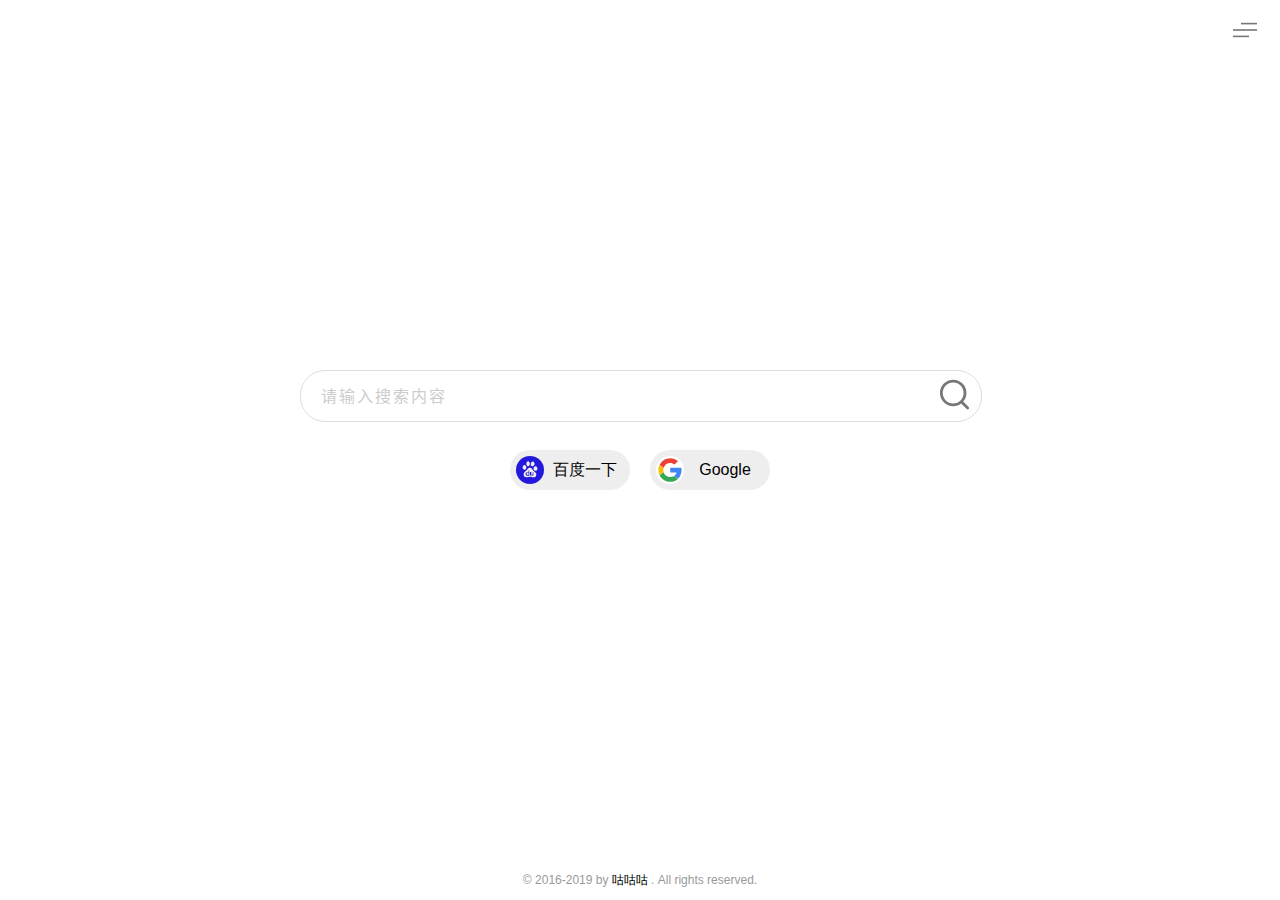
==== index.html @ 75701543 "Search&Navigation" ====
<!DOCTYPE html>
<html lang="en">

<head>
    <meta charset="UTF-8">
    <meta name="viewport"
        content="width=device-width, user-scalable=no, initial-scale=1.0, maximum-scale=1.0, minimum-scale=1.0">
    <meta http-equiv="Cache-Control" content="no-siteapp">
    <link rel="icon" href="icon/128px.ico" sizes="128x128" />
    <link rel="apple-touch-icon-precomposed" href="icon/256px.ico" />
    <meta name="msapplication-TileImage" content="icon" />
    <link rel="shortcut icon" href="icon/32px.png" />
    <meta name="apple-mobile-web-app-capable" content="yes">
    <meta name="apple-touch-fullscreen" content="yes">
    <meta name="apple-mobile-web-app-status-bar-style" content="black">
    <meta name="full-screen" content="yes">
    <meta name="browsermode" content="application">
    <meta name="x5-fullscreen" content="true">
    <meta name="x5-page-mode" content="app">
    <title>Helpyou</title>
    <link href="style/style.css" rel="stylesheet">
    <link href="style/all.min.css" rel="stylesheet">
    <script src="style/jquery.min.js"></script>
    <script src="style/iconfont.js"></script>
</head>

<body>
    <div id="menu"><i></i></div>
    <div class="list closed">
        <ul>
            <!--常用-->
            <li class="title"><svg class="icon" aria-hidden="true">
                    <use xlink:href="#icon-wode"></use>
                </svg>常用</li>
            <li><a rel="nofollow" href="https://github.com" target="_blank"><svg class="icon" aria-hidden="true"
                        style="color: rgb(14, 14, 14);">
                        <use xlink:href="#icon-github"></use>
                    </svg>Github</a></li>
            <li><a rel="nofollow" href="https://mail.google.com/mail/u/0/#inbox" target="_blank"><svg class="icon"
                        aria-hidden="true" style="color: rgb(240, 197, 190);">
                        <use xlink:href="#icon-gmail"></use>
                    </svg>Gmail</a></li>
            <li><a rel="nofollow" href="https://www.instagram.com" target="_blank"><svg class="icon" aria-hidden="true"
                        style="color: rgb(245, 234, 77);">
                        <use xlink:href="#icon-instagram"></use>
                    </svg>Instagram</a></li>
            <!--音视频-->
            <li class="title"><svg class="icon" aria-hidden="true">
                    <use xlink:href="#icon-tengxunshipin"></use>
                </svg>视频媒体</li>
            <li><a rel="nofollow" href="https://www.youtube.com/" target="_blank"><svg class="icon" aria-hidden="true"
                        style="color: rgba(218, 64, 26, 0.74);">
                        <use xlink:href="#icon-youtube"></use>
                    </svg>Youtube</a></li>
            <li><a rel="nofollow" href="https://www.bilibili.com/" target="_blank"><svg class="icon" aria-hidden="true"
                        style="color: rgba(75, 184, 247, 0.801);">
                        <use xlink:href="#icon-bili"></use>
                    </svg>哔哩哔哩</a></li>
            <!--开发学习-->
            
        </ul>
    </div>
    <div id="tp-weather-widget" class="mywth"></div>
    <div id="content">
        <div class="con">
            <div class="shlogo"></div>
            <div class="sou">
                <form action="https://www.baidu.com/s?ie=utf-8" method="get" target="_self">
                    <input class="wd" type="text" placeholder="请输入搜索内容" name="wd" x-webkit-speech lang="zh-CN">
                    <button><svg class="icon" aria-hidden="true" style="font-size: 1em; margin:auto 0px;">
                            <use xlink:href="#icon-sousuo"></use>
                          </svg></button>
                </form>
                <ul>
                    <li data-s="baidu" target="_blank"><i style="background-image: url(icon/baidu.svg);"></i>百度一下</li>
                    <li data-s="google" target="_blank"><i style="background-image: url(icon/g.svg);"></i>Google</li>
                </ul>
            </div>
        </div>
        <script>
            $(document).ready(function () {
                //判断窗口大小，添加输入框自动完成
                var wid = $("body").width();
                if (wid < 640) {
                    $(".wd").attr('autocomplete', 'off');
                }
                function sub() {
                    var nm = $(".wd").attr('name');
                    if (nm == "q") {
                        $("form").attr('action', 'https://www.google.com/search?hl=zh');
                        $("form").submit();
                    } else {
                        $("form").attr('action', 'https://www.baidu.com/s?ie=utf-8');
                        $("form").submit();
                    }

                }
                //按钮
                $(".sou li").click(function () {
                    var dt = $(this).attr('data-s');
                    if (dt == "google") {
                        $(".wd").attr('name', 'q');
                        sub();
                    } else {
                        $(".wd").attr('name', 'wd');
                        sub();
                    }

                });
                //菜单点击
                $("#menu").click(function (event) {
                    $(this).toggleClass('on');
                    $(".list").toggleClass('closed');
                    $("#tp-weather-widget").toggleClass('hidden');
                });
                $("#content").click(function (event) {
                    $(".on").removeClass('on');
                    $(".list").addClass('closed');
                    $("#tp-weather-widget").removeClass('hidden');
                });
            });
        </script>

        <!--天气插件开始-->

        <!--天气插件结束-->

        <div class="foot">© 2016-2019 by <a href="https://helpyou.xyz">咕咕咕</a> . All rights reserved.</div>
    </div>
</body>

</html>
---- style/style.css ----
* {
    padding: 0;
    margin: 0;
    outline: none;
    -webkit-tap-highlight-color: transparent;
}

.icon {
    width: 1.5em;
    height: 1.5em;
    vertical-align: -0.38em;
    fill: currentColor;
    overflow: hidden;
}

html,
body {
    width: 100%;
    height: 100%;
    position: relative;
    overflow: hidden;
    background: #fff;
}

html {
    font-family: 'Noto Sans SC Sliced', PingFangSC-Light, Microsoft YaHei UI, Microsoft YaHei, helvetica, sans-serif;
    font-weight: 300;
    color: #000;
}

form,
input,
button {
    padding: 0;
    margin: 0;
    border: none;
    outline: none;
    background: none;
}

input::-webkit-input-placeholder {
    color: #ccc;
    letter-spacing: 2px;
    font-size: 16px;
}

ul,
li {
    display: block;
    list-style: none;
}

a {
    text-decoration: none;
    color: #000;
}

#content {
    width: 100%;
    height: 100%;
}

.con {
    width: 100%;
    transition: 1s all;
    margin: auto;
    min-width: 320px;
    height: 380px;
    position: absolute;
    left: 0;
    top: -100px;
    right: 0;
    bottom: 0;
}

.con .shlogo {
    position: relative;
    width: 480px;
    height: 120px;
    margin: 20px auto;
    background: url(icon/logo.svg) no-repeat center/cover;
}

.con .shlogo a {
    width: 100%;
    display: block;
    width: 100%;
    height: 100%;
}

.con .sou {
    max-width: 680px;
    position: relative;
    width: calc(100% - 60px);
    min-width: 320px;
    margin: 0 auto;
}

.con .sou form {
    width: 100%;
    /*border: 1px solid #ddd;*/
    height: 50px;
    display: block;
    margin: 10px auto 30px;
    position: relative;
}

.con .sou form .wd {
    width: 100%;
    height: 100%;
    display: block;
    border: 1px solid #ddd;
    border-radius: 25px;
    line-height: 100%;
    text-indent: 20px;
    font-size: 18px;
}

.con .sou form .wd:focus {
    background: #fff;
    box-shadow: 0 1px 6px 0 rgba(32, 33, 36, 0.28);
    border-color: #fff
}

.con .sou form button {
    width: 40px;
    height: 40px;
    display: block;
    position: absolute;
    z-index: 10;
    right: 6px;
    top: 6px;
    cursor: pointer;
    font-size: 22px;
    line-height: 40px;
    border-radius: 50%;
    color: #777;
}

.con .sou ul {
    height: 40px;
    margin: 0 auto;
    display: flex;
    justify-content: center;
}

.con .sou ul li {
    width: 120px;
    margin: 0 10px;
    float: left;
    -webkit-tap-highlight-color: transparent;
    background: #eee;
    font-size: 16px;
    height: 40px;
    line-height: 40px;
    text-align: center;
    text-indent: 30px;
    cursor: pointer;
    position: relative;
    border-radius: 20px;
}

.con .sou ul li:active {
    background: #ddd;
}

.con .sou ul li i {
    position: absolute;
    display: block;
    width: 40px;
    height: 40px;
    left: 0;
    border-radius: 50%;
    background-size: cover;
    background-repeat: no-repeat;
    background-position: center;
    transform: scale(0.7);
}

.foot {
    position: absolute;
    bottom: 10px;
    z-index: 1000;
    text-align: center;
    width: 100%;
    color: #999;
    height: 20px;
    line-height: 20px;
    font-size: 12px;
}

.home {
    width: 50px;
    height: 50px;
    position: absolute;
    right: 70px;
    top: 10px;
    z-index: 200;
    cursor: pointer;
}

.home a {
    font-size: 20px;
    color: #999;
    line-height: 50px;
    display: block;
    text-align: center;

}

#menu {
    width: 50px;
    height: 50px;
    transform: scale(0.8);
    position: absolute;
    right: 10px;
    top: 5px;
    z-index: 2000000;
    cursor: pointer;
    transition: 0.5s;
}

#menu i {
    position: absolute;
    left: 0;
    right: 0;
    margin: 24px auto;
    width: 30px;
    height: 2px;
    background: #777;
}

#menu i:before {
    content: '';
    width: 20px;
    height: 2px;
    top: -8px;
    background: #777;
    position: absolute;
    right: 0;
}

#menu i:after {
    content: '';
    width: 20px;
    height: 2px;
    bottom: -8px;
    background: #777;
    position: absolute;
    left: 0;
}

#menu.on {
    right: 370px;
    background: #eee;
    border-radius: 25px;
}

#menu.on i {
    width: 20px;
}

#menu.on i:before {
    top: -5px;
    transform: rotate(45deg);
    width: 14px;
    right: -1px;
    left: auto;
}

#menu.on i:after {
    bottom: -5px;
    transform: rotate(-45deg);
    width: 14px;
    right: -1px;
    left: auto;
}


.list {
    width: 337px;
    padding: 0 20px;
    height: 100%;
    overflow: hidden;
    overflow-y: auto;
    position: absolute;
    right: -7px;
    z-index: 2000;
    background: #f1f1f1;
    transition: 0.3s all linear;
}

.list.closed {
    right: -380px;
}

.list ul {
    width: 330px;
    float: left;
    padding: 20px 0;
    margin-bottom: 20px;
}

.list ul li {
    float: left;
    margin: 5px;
    width: 100px;
    height: 30px;
    text-align: left;
    line-height: 30px;
}

.list ul li a {
    width: 100%;
    border-radius: 15px;
    transition: 0.2s all linear;
    height: 100%;
    display: block;
    color: #000;
    font-weight: 500;
    background: #fff;
    text-align: left;
    font-size: 12px;
}

.list ul li a svg {
    margin-right: 3px;
    margin-left: 9px;
    transition: 0.2s all linear;
}


.list ul li:hover a {
    background: rgba(137, 243, 190, 0.582);
    color: #fff;
}

.list ul li:hover a svg {
    color: #fff !important;
}

.list ul li.title {
    width: 100%;
    height: 40px;
    line-height: 40px;
    margin: 10px 0;
    text-align: left;
    text-indent: 10px;
    border-bottom: 1px dashed #dedede;
    color: #000;
    font-size: 18px;
    font-weight: bold;
}

.list ul li.title svg {
    margin-right: 10px;
    font-weight: normal;
}

.mywth {
    position: absolute;
    left: 20px;
    top: 20px;
}

@media (max-width: 640px) {
    .con {
        top: 0px;
    }

    .con .shlogo {
        width: 320px;
        height: 100px;
    }

    .con .sou form .wd:focus {
        background: #f1f1f1;
        box-shadow: none;
        border-color: #ccc
    }

    .con .sou form button {
        border-radius: 25px;
    }

    #menu.on {
        right: 270px;
    }

    .list {
        width: 227px;
    }

    .list ul {
        width: 220px;
    }

    .con .sou ul li {
        width: 100px;
        font-size: 12px;
        text-indent: 30px;
    }

    .home,
    #menu {
        top: 10px;
    }

    #tp-weather-widget {
        left: 20px;
        top: 18px;
    }

    #tp-weather-widget.hidden {
        display: none;
    }

}

@media (max-height: 420px) {
    .con {
        margin: 0;
        top: 0px;
    }

    .con .sou form .wd {
        text-indent: 50px;
    }

    .con .sou form:after {
        content: "";
        display: block;
        width: 30px;
        height: 30px;
        position: absolute;
        left: 10px;
        top: 10px;
        background: url(icon/lg.svg) no-repeat center/cover;
        border-radius: 50%;
        overflow: hidden;
    }

    .con .shlogo {
        display: none;
    }

    .home,
    #menu,
    #tp-weather-widget,
    .foot {
        display: none;
    }
}


::-webkit-scrollbar {
    width: 6px;
    height: 6px;
}

::-webkit-scrollbar-track {
    background: #f6f6f6;
    border-radius: 0px;
}

::-webkit-scrollbar-thumb {
    background: #aaa;
    border-radius: 0px;
}

::-webkit-scrollbar-thumb:hover {
    background: #747474;
}

::-webkit-scrollbar-corner {
    background: #f6f6f6;
}
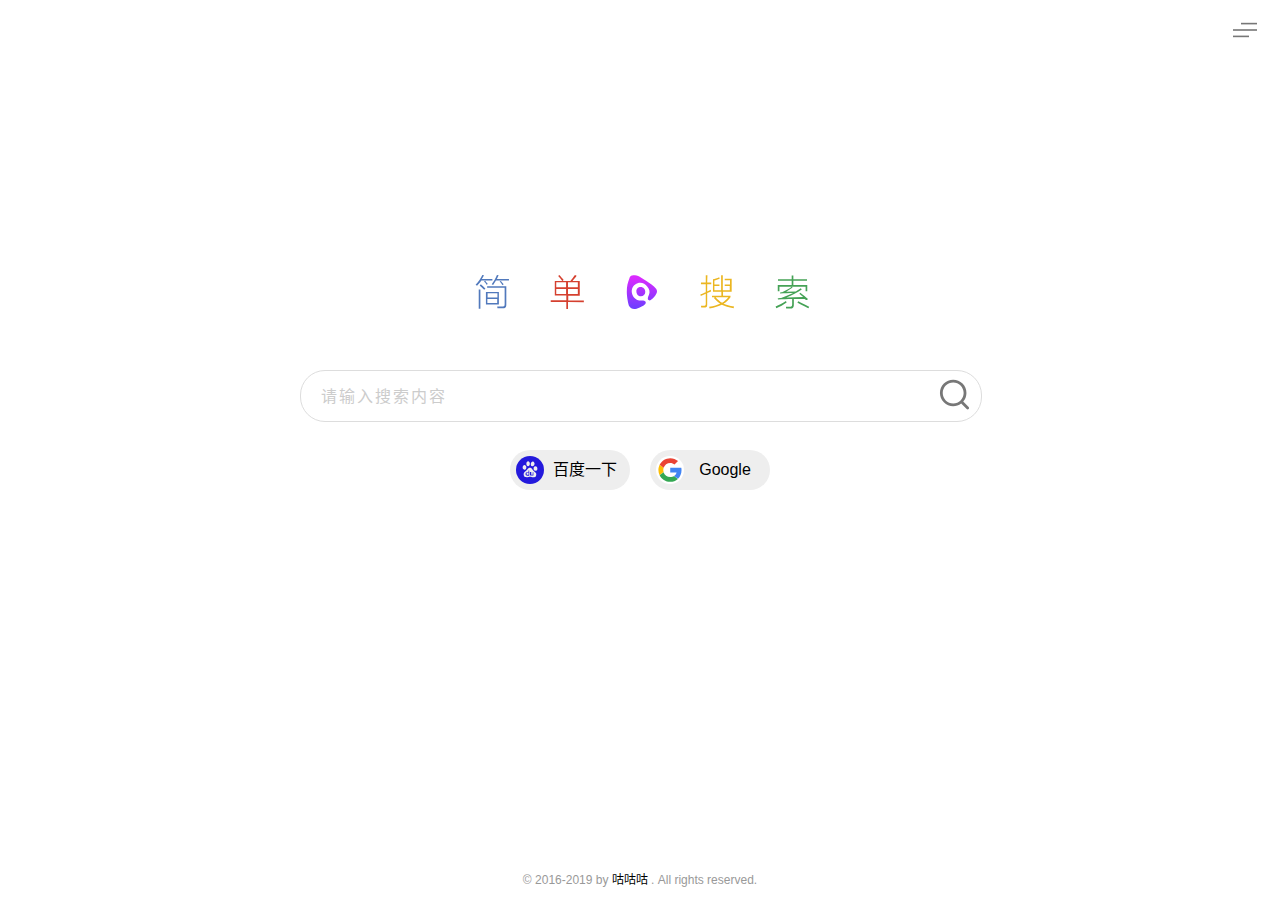
==== commit fb7f46f1: "svg route fix" ====
--- a/index.html
+++ b/index.html
@@ -1,5 +1,5 @@
 <!DOCTYPE html>
-<html lang="en">
+<html lang="zh-CN">
 
 <head>
     <meta charset="UTF-8">
@@ -72,8 +72,8 @@
                           </svg></button>
                 </form>
                 <ul>
-                    <li data-s="baidu" target="_blank"><i style="background-image: url(icon/baidu.svg);"></i>百度一下</li>
-                    <li data-s="google" target="_blank"><i style="background-image: url(icon/g.svg);"></i>Google</li>
+                    <li data-s="baidu" target="_blank"><i style="background-image: url(../icon/baidu.svg);"></i>百度一下</li>
+                    <li data-s="google" target="_blank"><i style="background-image: url(../icon/g.svg);"></i>Google</li>
                 </ul>
             </div>
         </div>
--- a/style/style.css
+++ b/style/style.css
@@ -78,7 +78,7 @@
     width: 480px;
     height: 120px;
     margin: 20px auto;
-    background: url(icon/logo.svg) no-repeat center/cover;
+    background: url(../icon/logo.svg) no-repeat center/cover;
 }
 
 .con .shlogo a {
@@ -435,7 +435,7 @@
         position: absolute;
         left: 10px;
         top: 10px;
-        background: url(icon/lg.svg) no-repeat center/cover;
+        background: url(../icon/lg.svg) no-repeat center/cover;
         border-radius: 50%;
         overflow: hidden;
     }
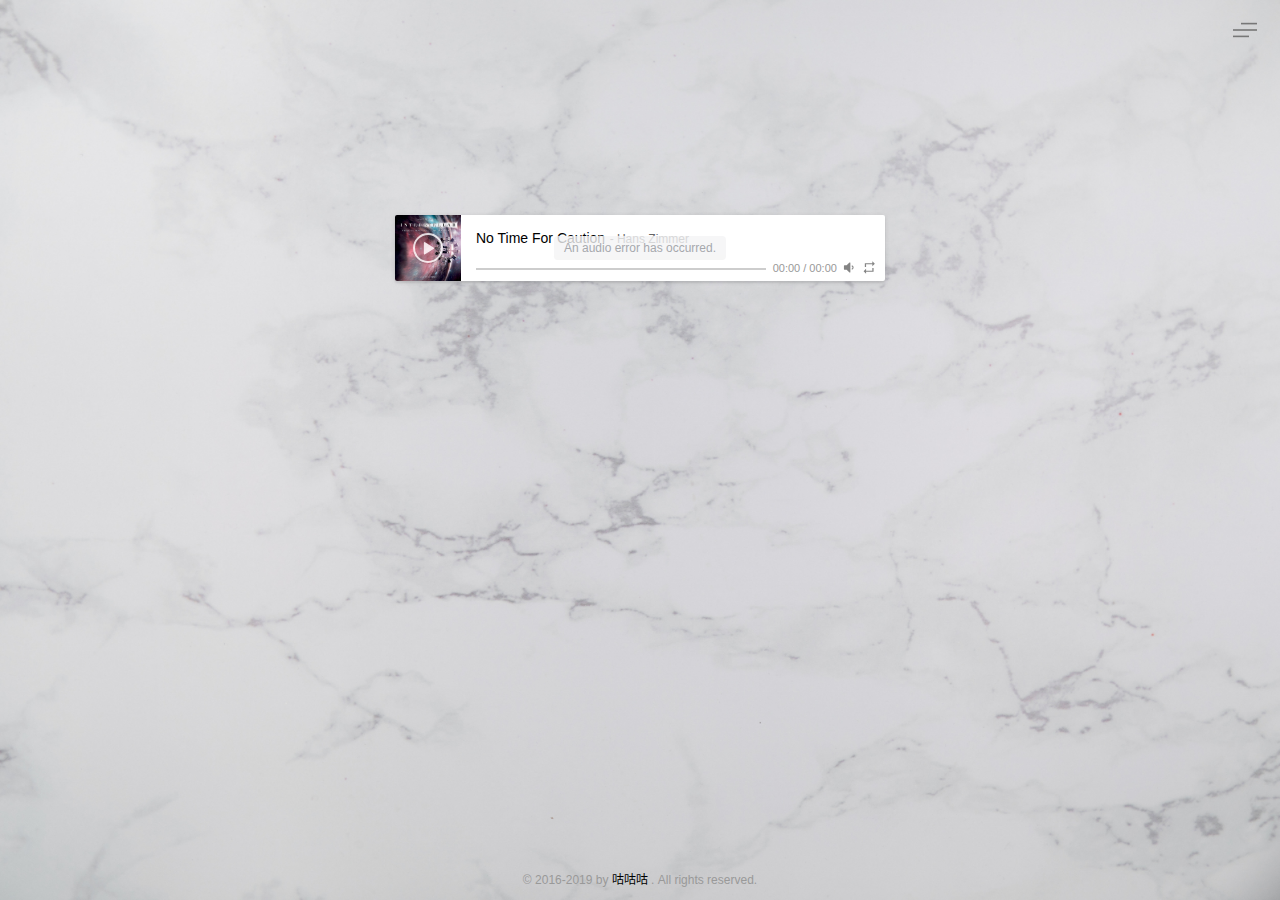
==== commit f4447901: "google&music" ====
--- a/index.html
+++ b/index.html
@@ -6,7 +6,7 @@
     <meta name="viewport"
         content="width=device-width, user-scalable=no, initial-scale=1.0, maximum-scale=1.0, minimum-scale=1.0">
     <meta http-equiv="Cache-Control" content="no-siteapp">
-    <link rel="icon" href="icon/128px.ico" sizes="128x128" />
+    <link rel="icon" href="icon/96px.png" sizes="96x96" />
     <link rel="apple-touch-icon-precomposed" href="icon/256px.ico" />
     <meta name="msapplication-TileImage" content="icon" />
     <link rel="shortcut icon" href="icon/32px.png" />
@@ -18,10 +18,13 @@
     <meta name="x5-fullscreen" content="true">
     <meta name="x5-page-mode" content="app">
     <title>Helpyou</title>
-    <link href="style/style.css" rel="stylesheet">
-    <link href="style/all.min.css" rel="stylesheet">
-    <script src="style/jquery.min.js"></script>
-    <script src="style/iconfont.js"></script>
+    <link href="css/style.css" rel="stylesheet">
+    <link href="css/all.min.css" rel="stylesheet">
+    <script src="js/jquery.min.js"></script>
+    <script src="js/iconfont.js"></script>
+    <link href="css/APlayer.min.css" rel="stylesheet">
+    <script src="js/APlayer.min.js"></script>
+
 </head>
 
 <body>
@@ -57,25 +60,41 @@
                         <use xlink:href="#icon-bili"></use>
                     </svg>哔哩哔哩</a></li>
             <!--开发学习-->
-            
+
         </ul>
     </div>
     <div id="tp-weather-widget" class="mywth"></div>
     <div id="content">
         <div class="con">
-            <div class="shlogo"></div>
+            <!--音乐播放器-->
+            <div class="musicA">
+                <div id="Aplayer1"></div>
+            </div>
+            <!--logo<div class="shlogo"></div>
             <div class="sou">
                 <form action="https://www.baidu.com/s?ie=utf-8" method="get" target="_self">
                     <input class="wd" type="text" placeholder="请输入搜索内容" name="wd" x-webkit-speech lang="zh-CN">
                     <button><svg class="icon" aria-hidden="true" style="font-size: 1em; margin:auto 0px;">
                             <use xlink:href="#icon-sousuo"></use>
-                          </svg></button>
+                        </svg></button>
                 </form>
                 <ul>
-                    <li data-s="baidu" target="_blank"><i style="background-image: url(../icon/baidu.svg);"></i>百度一下</li>
-                    <li data-s="google" target="_blank"><i style="background-image: url(../icon/g.svg);"></i>Google</li>
+                    <li data-s="baidu" target="_blank"><i style="background-image: url(./icon/baidu.svg);"></i>百度一下</li>
+                    <li data-s="google" target="_blank"><i style="background-image: url(./icon/g.svg);"></i>Google</li>
                 </ul>
-            </div>
+            </div>-->
+            <script>
+                (function () {
+                    var cx = '002108271940120750570:brcnijmavss';
+                    var gcse = document.createElement('script');
+                    gcse.type = 'text/javascript';
+                    gcse.async = true;
+                    gcse.src = 'https://cse.google.com/cse.js?cx=' + cx;
+                    var s = document.getElementsByTagName('script')[0];
+                    s.parentNode.insertBefore(gcse, s);
+                })();
+            </script>
+            <gcse:searchbox-only></gcse:searchbox-only>
         </div>
         <script>
             $(document).ready(function () {
@@ -120,7 +139,22 @@
                 });
             });
         </script>
-
+        <script>
+            var ap = new APlayer
+                ({
+                    element: document.getElementById('Aplayer1'),
+                    narrow: false,
+                    autoplay: true,
+                    showlrc: false,
+                    music: {
+                        title: 'No Time For Caution',
+                        author: 'Hans Zimmer',
+                        url: './music/Hans Zimmer - No Time For Caution.mp3',
+                        pic: './img/No Time For Caution.jpeg'
+                    }
+                });
+            ap.init();
+        </script>
         <!--天气插件开始-->
 
         <!--天气插件结束-->
--- a/css/style.css
+++ b/css/style.css
@@ -0,0 +1,484 @@
+* {
+    padding: 0;
+    margin: 0;
+    outline: none;
+    -webkit-tap-highlight-color: transparent;
+}
+
+.icon {
+    width: 1.5em;
+    height: 1.5em;
+    vertical-align: -0.38em;
+    fill: currentColor;
+    overflow: hidden;
+}
+
+html,
+body {
+    width: 100%;
+    height: 100%;
+    position: relative;
+    overflow: hidden;
+    background: url(../img/bg1.jpg) no-repeat center/cover;
+}
+
+html {
+    font-family: 'Noto Sans SC Sliced', PingFangSC-Light, Microsoft YaHei UI, Microsoft YaHei, helvetica, sans-serif;
+    font-weight: 300;
+    color: #000;
+}
+
+form,
+input,
+button {
+    padding: 0;
+    margin: 0;
+    border: none;
+    outline: none;
+    background: none;
+}
+
+input::-webkit-input-placeholder {
+    color: #ccc;
+    letter-spacing: 2px;
+    font-size: 16px;
+}
+
+ul,
+li {
+    display: block;
+    list-style: none;
+}
+
+a {
+    text-decoration: none;
+    color: #000;
+}
+
+#content {
+    width: 100%;
+    height: 100%;
+}
+
+.con {
+    width: 100%;
+    transition: 1s all;
+    margin: auto;
+    min-width: 320px;
+    height: 380px;
+    position: absolute;
+    left: 0;
+    top: -100px;
+    right: 0;
+    bottom: 0;
+}
+
+.con .musicA {
+    position: relative;
+    width: 500px;
+    height: 100px;
+    margin: 5px auto;
+}
+
+/*.con .shlogo {
+    position: relative;
+    width: 480px;
+    height: 120px;
+    margin: 20px auto;
+    background: url(../icon/logo.svg) no-repeat center/cover;
+}
+*/
+.con .shlogo a {
+    width: 100%;
+    display: block;
+    width: 100%;
+    height: 100%;
+}
+
+.con .sou {
+    max-width: 680px;
+    position: relative;
+    width: calc(100% - 60px);
+    min-width: 320px;
+    margin: 0 auto;
+}
+
+.con .sou form {
+    width: 100%;
+    /*border: 1px solid #ddd;*/
+    height: 50px;
+    display: block;
+    margin: 10px auto 30px;
+    position: relative;
+}
+
+.con .sou form .wd {
+    width: 100%;
+    height: 100%;
+    display: block;
+    border: 1px solid #ddd;
+    border-radius: 25px;
+    line-height: 100%;
+    text-indent: 20px;
+    font-size: 18px;
+}
+
+.con .sou form .wd:focus {
+    background: #fff;
+    box-shadow: 0 1px 6px 0 rgba(32, 33, 36, 0.28);
+    border-color: #fff
+}
+
+.con .sou form button {
+    width: 40px;
+    height: 40px;
+    display: block;
+    position: absolute;
+    z-index: 10;
+    right: 6px;
+    top: 6px;
+    cursor: pointer;
+    font-size: 22px;
+    line-height: 40px;
+    border-radius: 50%;
+    color: #777;
+}
+
+.con .sou ul {
+    height: 40px;
+    margin: 0 auto;
+    display: flex;
+    justify-content: center;
+}
+
+.con .sou ul li {
+    width: 120px;
+    margin: 0 10px;
+    float: left;
+    -webkit-tap-highlight-color: transparent;
+    background: #eee;
+    font-size: 16px;
+    height: 40px;
+    line-height: 40px;
+    text-align: center;
+    text-indent: 30px;
+    cursor: pointer;
+    position: relative;
+    border-radius: 20px;
+}
+
+.con .sou ul li:active {
+    background: #ddd;
+}
+
+.con .sou ul li i {
+    position: absolute;
+    display: block;
+    width: 40px;
+    height: 40px;
+    left: 0;
+    border-radius: 50%;
+    background-size: cover;
+    background-repeat: no-repeat;
+    background-position: center;
+    transform: scale(0.7);
+}
+
+.foot {
+    position: absolute;
+    bottom: 10px;
+    z-index: 1000;
+    text-align: center;
+    width: 100%;
+    color: #999;
+    height: 20px;
+    line-height: 20px;
+    font-size: 12px;
+}
+
+.home {
+    width: 50px;
+    height: 50px;
+    position: absolute;
+    right: 70px;
+    top: 10px;
+    z-index: 200;
+    cursor: pointer;
+}
+
+.home a {
+    font-size: 20px;
+    color: #999;
+    line-height: 50px;
+    display: block;
+    text-align: center;
+
+}
+
+#menu {
+    width: 50px;
+    height: 50px;
+    transform: scale(0.8);
+    position: absolute;
+    right: 10px;
+    top: 5px;
+    z-index: 2000000;
+    cursor: pointer;
+    transition: 0.5s;
+}
+
+#menu i {
+    position: absolute;
+    left: 0;
+    right: 0;
+    margin: 24px auto;
+    width: 30px;
+    height: 2px;
+    background: #777;
+}
+
+#menu i:before {
+    content: '';
+    width: 20px;
+    height: 2px;
+    top: -8px;
+    background: #777;
+    position: absolute;
+    right: 0;
+}
+
+#menu i:after {
+    content: '';
+    width: 20px;
+    height: 2px;
+    bottom: -8px;
+    background: #777;
+    position: absolute;
+    left: 0;
+}
+
+#menu.on {
+    right: 370px;
+    background: #eee;
+    border-radius: 25px;
+}
+
+#menu.on i {
+    width: 20px;
+}
+
+#menu.on i:before {
+    top: -5px;
+    transform: rotate(45deg);
+    width: 14px;
+    right: -1px;
+    left: auto;
+}
+
+#menu.on i:after {
+    bottom: -5px;
+    transform: rotate(-45deg);
+    width: 14px;
+    right: -1px;
+    left: auto;
+}
+
+
+.list {
+    width: 337px;
+    padding: 0 20px;
+    height: 100%;
+    overflow: hidden;
+    overflow-y: auto;
+    position: absolute;
+    right: -7px;
+    z-index: 2000;
+    background: #f1f1f1;
+    transition: 0.3s all linear;
+}
+
+.list.closed {
+    right: -380px;
+}
+
+.list ul {
+    width: 330px;
+    float: left;
+    padding: 20px 0;
+    margin-bottom: 20px;
+}
+
+.list ul li {
+    float: left;
+    margin: 5px;
+    width: 100px;
+    height: 30px;
+    text-align: left;
+    line-height: 30px;
+}
+
+.list ul li a {
+    width: 100%;
+    border-radius: 15px;
+    transition: 0.2s all linear;
+    height: 100%;
+    display: block;
+    color: #000;
+    font-weight: 500;
+    background: #fff;
+    text-align: left;
+    font-size: 12px;
+}
+
+.list ul li a svg {
+    margin-right: 3px;
+    margin-left: 9px;
+    transition: 0.2s all linear;
+}
+
+
+.list ul li:hover a {
+    background: rgba(137, 243, 190, 0.582);
+    color: #fff;
+}
+
+.list ul li:hover a svg {
+    color: #fff !important;
+}
+
+.list ul li.title {
+    width: 100%;
+    height: 40px;
+    line-height: 40px;
+    margin: 10px 0;
+    text-align: left;
+    text-indent: 10px;
+    border-bottom: 1px dashed #dedede;
+    color: #000;
+    font-size: 18px;
+    font-weight: bold;
+}
+
+.list ul li.title svg {
+    margin-right: 10px;
+    font-weight: normal;
+}
+
+.mywth {
+    position: absolute;
+    left: 20px;
+    top: 20px;
+}
+
+@media (max-width: 640px) {
+    .con {
+        top: 0px;
+    }
+
+    .con .shlogo {
+        width: 320px;
+        height: 100px;
+    }
+
+    .con .sou form .wd:focus {
+        background: #f1f1f1;
+        box-shadow: none;
+        border-color: #ccc
+    }
+
+    .con .sou form button {
+        border-radius: 25px;
+    }
+
+    #menu.on {
+        right: 270px;
+    }
+
+    .list {
+        width: 227px;
+    }
+
+    .list ul {
+        width: 220px;
+    }
+
+    .con .sou ul li {
+        width: 100px;
+        font-size: 12px;
+        text-indent: 30px;
+    }
+
+    .home,
+    #menu {
+        top: 10px;
+    }
+
+    #tp-weather-widget {
+        left: 20px;
+        top: 18px;
+    }
+
+    #tp-weather-widget.hidden {
+        display: none;
+    }
+
+}
+
+@media (max-height: 420px) {
+    .con {
+        margin: 0;
+        top: 0px;
+    }
+
+    .con .sou form .wd {
+        text-indent: 50px;
+    }
+
+    .con .sou form:after {
+        content: "";
+        display: block;
+        width: 30px;
+        height: 30px;
+        position: absolute;
+        left: 10px;
+        top: 10px;
+        background: url(../icon/btn2.svg) no-repeat center/cover;
+        border-radius: 50%;
+        overflow: hidden;
+    }
+
+    .con .shlogo {
+        display: none;
+    }
+
+    .home,
+    #menu,
+    #tp-weather-widget,
+    .foot {
+        display: none;
+    }
+}
+
+
+::-webkit-scrollbar {
+    width: 6px;
+    height: 6px;
+}
+
+::-webkit-scrollbar-track {
+    background: #f6f6f6;
+    border-radius: 0px;
+}
+
+::-webkit-scrollbar-thumb {
+    background: #aaa;
+    border-radius: 0px;
+}
+
+::-webkit-scrollbar-thumb:hover {
+    background: #747474;
+}
+
+::-webkit-scrollbar-corner {
+    background: #f6f6f6;
+}--- a/css/all.min.css
+++ b/css/all.min.css
@@ -0,0 +1,5 @@
+/*!
+ * Font Awesome Free 5.8.0 by @fontawesome - https://fontawesome.com
+ * License - https://fontawesome.com/license/free (Icons: CC BY 4.0, Fonts: SIL OFL 1.1, Code: MIT License)
+ */
+.fa,.fab,.fal,.far,.fas{-moz-osx-font-smoothing:grayscale;-webkit-font-smoothing:antialiased;display:inline-block;font-style:normal;font-variant:normal;text-rendering:auto;line-height:1}.fa-lg{font-size:1.33333em;line-height:.75em;vertical-align:-.0667em}.fa-xs{font-size:.75em}.fa-sm{font-size:.875em}.fa-1x{font-size:1em}.fa-2x{font-size:2em}.fa-3x{font-size:3em}.fa-4x{font-size:4em}.fa-5x{font-size:5em}.fa-6x{font-size:6em}.fa-7x{font-size:7em}.fa-8x{font-size:8em}.fa-9x{font-size:9em}.fa-10x{font-size:10em}.fa-fw{text-align:center;width:1.25em}.fa-ul{list-style-type:none;margin-left:2.5em;padding-left:0}.fa-ul>li{position:relative}.fa-li{left:-2em;position:absolute;text-align:center;width:2em;line-height:inherit}.fa-border{border:.08em solid #eee;border-radius:.1em;padding:.2em .25em .15em}.fa-pull-left{float:left}.fa-pull-right{float:right}.fa.fa-pull-left,.fab.fa-pull-left,.fal.fa-pull-left,.far.fa-pull-left,.fas.fa-pull-left{margin-right:.3em}.fa.fa-pull-right,.fab.fa-pull-right,.fal.fa-pull-right,.far.fa-pull-right,.fas.fa-pull-right{margin-left:.3em}.fa-spin{animation:fa-spin 2s infinite linear}.fa-pulse{animation:fa-spin 1s infinite steps(8)}@keyframes fa-spin{0%{transform:rotate(0deg)}to{transform:rotate(1turn)}}.fa-rotate-90{-ms-filter:"progid:DXImageTransform.Microsoft.BasicImage(rotation=1)";transform:rotate(90deg)}.fa-rotate-180{-ms-filter:"progid:DXImageTransform.Microsoft.BasicImage(rotation=2)";transform:rotate(180deg)}.fa-rotate-270{-ms-filter:"progid:DXImageTransform.Microsoft.BasicImage(rotation=3)";transform:rotate(270deg)}.fa-flip-horizontal{-ms-filter:"progid:DXImageTransform.Microsoft.BasicImage(rotation=0, mirror=1)";transform:scaleX(-1)}.fa-flip-vertical{transform:scaleY(-1)}.fa-flip-both,.fa-flip-horizontal.fa-flip-vertical,.fa-flip-vertical{-ms-filter:"progid:DXImageTransform.Microsoft.BasicImage(rotation=2, mirror=1)"}.fa-flip-both,.fa-flip-horizontal.fa-flip-vertical{transform:scale(-1)}:root .fa-flip-both,:root .fa-flip-horizontal,:root .fa-flip-vertical,:root .fa-rotate-90,:root .fa-rotate-180,:root .fa-rotate-270{filter:none}.fa-stack{display:inline-block;height:2em;line-height:2em;position:relative;vertical-align:middle;width:2.5em}.fa-stack-1x,.fa-stack-2x{left:0;position:absolute;text-align:center;width:100%}.fa-stack-1x{line-height:inherit}.fa-stack-2x{font-size:2em}.fa-inverse{color:#fff}.fa-500px:before{content:"\f26e"}.fa-accessible-icon:before{content:"\f368"}.fa-accusoft:before{content:"\f369"}.fa-acquisitions-incorporated:before{content:"\f6af"}.fa-ad:before{content:"\f641"}.fa-address-book:before{content:"\f2b9"}.fa-address-card:before{content:"\f2bb"}.fa-adjust:before{content:"\f042"}.fa-adn:before{content:"\f170"}.fa-adobe:before{content:"\f778"}.fa-adversal:before{content:"\f36a"}.fa-affiliatetheme:before{content:"\f36b"}.fa-air-freshener:before{content:"\f5d0"}.fa-airbnb:before{content:"\f834"}.fa-algolia:before{content:"\f36c"}.fa-align-center:before{content:"\f037"}.fa-align-justify:before{content:"\f039"}.fa-align-left:before{content:"\f036"}.fa-align-right:before{content:"\f038"}.fa-alipay:before{content:"\f642"}.fa-allergies:before{content:"\f461"}.fa-amazon:before{content:"\f270"}.fa-amazon-pay:before{content:"\f42c"}.fa-ambulance:before{content:"\f0f9"}.fa-american-sign-language-interpreting:before{content:"\f2a3"}.fa-amilia:before{content:"\f36d"}.fa-anchor:before{content:"\f13d"}.fa-android:before{content:"\f17b"}.fa-angellist:before{content:"\f209"}.fa-angle-double-down:before{content:"\f103"}.fa-angle-double-left:before{content:"\f100"}.fa-angle-double-right:before{content:"\f101"}.fa-angle-double-up:before{content:"\f102"}.fa-angle-down:before{content:"\f107"}.fa-angle-left:before{content:"\f104"}.fa-angle-right:before{content:"\f105"}.fa-angle-up:before{content:"\f106"}.fa-angry:before{content:"\f556"}.fa-angrycreative:before{content:"\f36e"}.fa-angular:before{content:"\f420"}.fa-ankh:before{content:"\f644"}.fa-app-store:before{content:"\f36f"}.fa-app-store-ios:before{content:"\f370"}.fa-apper:before{content:"\f371"}.fa-apple:before{content:"\f179"}.fa-apple-alt:before{content:"\f5d1"}.fa-apple-pay:before{content:"\f415"}.fa-archive:before{content:"\f187"}.fa-archway:before{content:"\f557"}.fa-arrow-alt-circle-down:before{content:"\f358"}.fa-arrow-alt-circle-left:before{content:"\f359"}.fa-arrow-alt-circle-right:before{content:"\f35a"}.fa-arrow-alt-circle-up:before{content:"\f35b"}.fa-arrow-circle-down:before{content:"\f0ab"}.fa-arrow-circle-left:before{content:"\f0a8"}.fa-arrow-circle-right:before{content:"\f0a9"}.fa-arrow-circle-up:before{content:"\f0aa"}.fa-arrow-down:before{content:"\f063"}.fa-arrow-left:before{content:"\f060"}.fa-arrow-right:before{content:"\f061"}.fa-arrow-up:before{content:"\f062"}.fa-arrows-alt:before{content:"\f0b2"}.fa-arrows-alt-h:before{content:"\f337"}.fa-arrows-alt-v:before{content:"\f338"}.fa-artstation:before{content:"\f77a"}.fa-assistive-listening-systems:before{content:"\f2a2"}.fa-asterisk:before{content:"\f069"}.fa-asymmetrik:before{content:"\f372"}.fa-at:before{content:"\f1fa"}.fa-atlas:before{content:"\f558"}.fa-atlassian:before{content:"\f77b"}.fa-atom:before{content:"\f5d2"}.fa-audible:before{content:"\f373"}.fa-audio-description:before{content:"\f29e"}.fa-autoprefixer:before{content:"\f41c"}.fa-avianex:before{content:"\f374"}.fa-aviato:before{content:"\f421"}.fa-award:before{content:"\f559"}.fa-aws:before{content:"\f375"}.fa-baby:before{content:"\f77c"}.fa-baby-carriage:before{content:"\f77d"}.fa-backspace:before{content:"\f55a"}.fa-backward:before{content:"\f04a"}.fa-bacon:before{content:"\f7e5"}.fa-balance-scale:before{content:"\f24e"}.fa-ban:before{content:"\f05e"}.fa-band-aid:before{content:"\f462"}.fa-bandcamp:before{content:"\f2d5"}.fa-barcode:before{content:"\f02a"}.fa-bars:before{content:"\f0c9"}.fa-baseball-ball:before{content:"\f433"}.fa-basketball-ball:before{content:"\f434"}.fa-bath:before{content:"\f2cd"}.fa-battery-empty:before{content:"\f244"}.fa-battery-full:before{content:"\f240"}.fa-battery-half:before{content:"\f242"}.fa-battery-quarter:before{content:"\f243"}.fa-battery-three-quarters:before{content:"\f241"}.fa-battle-net:before{content:"\f835"}.fa-bed:before{content:"\f236"}.fa-beer:before{content:"\f0fc"}.fa-behance:before{content:"\f1b4"}.fa-behance-square:before{content:"\f1b5"}.fa-bell:before{content:"\f0f3"}.fa-bell-slash:before{content:"\f1f6"}.fa-bezier-curve:before{content:"\f55b"}.fa-bible:before{content:"\f647"}.fa-bicycle:before{content:"\f206"}.fa-bimobject:before{content:"\f378"}.fa-binoculars:before{content:"\f1e5"}.fa-biohazard:before{content:"\f780"}.fa-birthday-cake:before{content:"\f1fd"}.fa-bitbucket:before{content:"\f171"}.fa-bitcoin:before{content:"\f379"}.fa-bity:before{content:"\f37a"}.fa-black-tie:before{content:"\f27e"}.fa-blackberry:before{content:"\f37b"}.fa-blender:before{content:"\f517"}.fa-blender-phone:before{content:"\f6b6"}.fa-blind:before{content:"\f29d"}.fa-blog:before{content:"\f781"}.fa-blogger:before{content:"\f37c"}.fa-blogger-b:before{content:"\f37d"}.fa-bluetooth:before{content:"\f293"}.fa-bluetooth-b:before{content:"\f294"}.fa-bold:before{content:"\f032"}.fa-bolt:before{content:"\f0e7"}.fa-bomb:before{content:"\f1e2"}.fa-bone:before{content:"\f5d7"}.fa-bong:before{content:"\f55c"}.fa-book:before{content:"\f02d"}.fa-book-dead:before{content:"\f6b7"}.fa-book-medical:before{content:"\f7e6"}.fa-book-open:before{content:"\f518"}.fa-book-reader:before{content:"\f5da"}.fa-bookmark:before{content:"\f02e"}.fa-bootstrap:before{content:"\f836"}.fa-bowling-ball:before{content:"\f436"}.fa-box:before{content:"\f466"}.fa-box-open:before{content:"\f49e"}.fa-boxes:before{content:"\f468"}.fa-braille:before{content:"\f2a1"}.fa-brain:before{content:"\f5dc"}.fa-bread-slice:before{content:"\f7ec"}.fa-briefcase:before{content:"\f0b1"}.fa-briefcase-medical:before{content:"\f469"}.fa-broadcast-tower:before{content:"\f519"}.fa-broom:before{content:"\f51a"}.fa-brush:before{content:"\f55d"}.fa-btc:before{content:"\f15a"}.fa-buffer:before{content:"\f837"}.fa-bug:before{content:"\f188"}.fa-building:before{content:"\f1ad"}.fa-bullhorn:before{content:"\f0a1"}.fa-bullseye:before{content:"\f140"}.fa-burn:before{content:"\f46a"}.fa-buromobelexperte:before{content:"\f37f"}.fa-bus:before{content:"\f207"}.fa-bus-alt:before{content:"\f55e"}.fa-business-time:before{content:"\f64a"}.fa-buysellads:before{content:"\f20d"}.fa-calculator:before{content:"\f1ec"}.fa-calendar:before{content:"\f133"}.fa-calendar-alt:before{content:"\f073"}.fa-calendar-check:before{content:"\f274"}.fa-calendar-day:before{content:"\f783"}.fa-calendar-minus:before{content:"\f272"}.fa-calendar-plus:before{content:"\f271"}.fa-calendar-times:before{content:"\f273"}.fa-calendar-week:before{content:"\f784"}.fa-camera:before{content:"\f030"}.fa-camera-retro:before{content:"\f083"}.fa-campground:before{content:"\f6bb"}.fa-canadian-maple-leaf:before{content:"\f785"}.fa-candy-cane:before{content:"\f786"}.fa-cannabis:before{content:"\f55f"}.fa-capsules:before{content:"\f46b"}.fa-car:before{content:"\f1b9"}.fa-car-alt:before{content:"\f5de"}.fa-car-battery:before{content:"\f5df"}.fa-car-crash:before{content:"\f5e1"}.fa-car-side:before{content:"\f5e4"}.fa-caret-down:before{content:"\f0d7"}.fa-caret-left:before{content:"\f0d9"}.fa-caret-right:before{content:"\f0da"}.fa-caret-square-down:before{content:"\f150"}.fa-caret-square-left:before{content:"\f191"}.fa-caret-square-right:before{content:"\f152"}.fa-caret-square-up:before{content:"\f151"}.fa-caret-up:before{content:"\f0d8"}.fa-carrot:before{content:"\f787"}.fa-cart-arrow-down:before{content:"\f218"}.fa-cart-plus:before{content:"\f217"}.fa-cash-register:before{content:"\f788"}.fa-cat:before{content:"\f6be"}.fa-cc-amazon-pay:before{content:"\f42d"}.fa-cc-amex:before{content:"\f1f3"}.fa-cc-apple-pay:before{content:"\f416"}.fa-cc-diners-club:before{content:"\f24c"}.fa-cc-discover:before{content:"\f1f2"}.fa-cc-jcb:before{content:"\f24b"}.fa-cc-mastercard:before{content:"\f1f1"}.fa-cc-paypal:before{content:"\f1f4"}.fa-cc-stripe:before{content:"\f1f5"}.fa-cc-visa:before{content:"\f1f0"}.fa-centercode:before{content:"\f380"}.fa-centos:before{content:"\f789"}.fa-certificate:before{content:"\f0a3"}.fa-chair:before{content:"\f6c0"}.fa-chalkboard:before{content:"\f51b"}.fa-chalkboard-teacher:before{content:"\f51c"}.fa-charging-station:before{content:"\f5e7"}.fa-chart-area:before{content:"\f1fe"}.fa-chart-bar:before{content:"\f080"}.fa-chart-line:before{content:"\f201"}.fa-chart-pie:before{content:"\f200"}.fa-check:before{content:"\f00c"}.fa-check-circle:before{content:"\f058"}.fa-check-double:before{content:"\f560"}.fa-check-square:before{content:"\f14a"}.fa-cheese:before{content:"\f7ef"}.fa-chess:before{content:"\f439"}.fa-chess-bishop:before{content:"\f43a"}.fa-chess-board:before{content:"\f43c"}.fa-chess-king:before{content:"\f43f"}.fa-chess-knight:before{content:"\f441"}.fa-chess-pawn:before{content:"\f443"}.fa-chess-queen:before{content:"\f445"}.fa-chess-rook:before{content:"\f447"}.fa-chevron-circle-down:before{content:"\f13a"}.fa-chevron-circle-left:before{content:"\f137"}.fa-chevron-circle-right:before{content:"\f138"}.fa-chevron-circle-up:before{content:"\f139"}.fa-chevron-down:before{content:"\f078"}.fa-chevron-left:before{content:"\f053"}.fa-chevron-right:before{content:"\f054"}.fa-chevron-up:before{content:"\f077"}.fa-child:before{content:"\f1ae"}.fa-chrome:before{content:"\f268"}.fa-chromecast:before{content:"\f838"}.fa-church:before{content:"\f51d"}.fa-circle:before{content:"\f111"}.fa-circle-notch:before{content:"\f1ce"}.fa-city:before{content:"\f64f"}.fa-clinic-medical:before{content:"\f7f2"}.fa-clipboard:before{content:"\f328"}.fa-clipboard-check:before{content:"\f46c"}.fa-clipboard-list:before{content:"\f46d"}.fa-clock:before{content:"\f017"}.fa-clone:before{content:"\f24d"}.fa-closed-captioning:before{content:"\f20a"}.fa-cloud:before{content:"\f0c2"}.fa-cloud-download-alt:before{content:"\f381"}.fa-cloud-meatball:before{content:"\f73b"}.fa-cloud-moon:before{content:"\f6c3"}.fa-cloud-moon-rain:before{content:"\f73c"}.fa-cloud-rain:before{content:"\f73d"}.fa-cloud-showers-heavy:before{content:"\f740"}.fa-cloud-sun:before{content:"\f6c4"}.fa-cloud-sun-rain:before{content:"\f743"}.fa-cloud-upload-alt:before{content:"\f382"}.fa-cloudscale:before{content:"\f383"}.fa-cloudsmith:before{content:"\f384"}.fa-cloudversify:before{content:"\f385"}.fa-cocktail:before{content:"\f561"}.fa-code:before{content:"\f121"}.fa-code-branch:before{content:"\f126"}.fa-codepen:before{content:"\f1cb"}.fa-codiepie:before{content:"\f284"}.fa-coffee:before{content:"\f0f4"}.fa-cog:before{content:"\f013"}.fa-cogs:before{content:"\f085"}.fa-coins:before{content:"\f51e"}.fa-columns:before{content:"\f0db"}.fa-comment:before{content:"\f075"}.fa-comment-alt:before{content:"\f27a"}.fa-comment-dollar:before{content:"\f651"}.fa-comment-dots:before{content:"\f4ad"}.fa-comment-medical:before{content:"\f7f5"}.fa-comment-slash:before{content:"\f4b3"}.fa-comments:before{content:"\f086"}.fa-comments-dollar:before{content:"\f653"}.fa-compact-disc:before{content:"\f51f"}.fa-compass:before{content:"\f14e"}.fa-compress:before{content:"\f066"}.fa-compress-arrows-alt:before{content:"\f78c"}.fa-concierge-bell:before{content:"\f562"}.fa-confluence:before{content:"\f78d"}.fa-connectdevelop:before{content:"\f20e"}.fa-contao:before{content:"\f26d"}.fa-cookie:before{content:"\f563"}.fa-cookie-bite:before{content:"\f564"}.fa-copy:before{content:"\f0c5"}.fa-copyright:before{content:"\f1f9"}.fa-couch:before{content:"\f4b8"}.fa-cpanel:before{content:"\f388"}.fa-creative-commons:before{content:"\f25e"}.fa-creative-commons-by:before{content:"\f4e7"}.fa-creative-commons-nc:before{content:"\f4e8"}.fa-creative-commons-nc-eu:before{content:"\f4e9"}.fa-creative-commons-nc-jp:before{content:"\f4ea"}.fa-creative-commons-nd:before{content:"\f4eb"}.fa-creative-commons-pd:before{content:"\f4ec"}.fa-creative-commons-pd-alt:before{content:"\f4ed"}.fa-creative-commons-remix:before{content:"\f4ee"}.fa-creative-commons-sa:before{content:"\f4ef"}.fa-creative-commons-sampling:before{content:"\f4f0"}.fa-creative-commons-sampling-plus:before{content:"\f4f1"}.fa-creative-commons-share:before{content:"\f4f2"}.fa-creative-commons-zero:before{content:"\f4f3"}.fa-credit-card:before{content:"\f09d"}.fa-critical-role:before{content:"\f6c9"}.fa-crop:before{content:"\f125"}.fa-crop-alt:before{content:"\f565"}.fa-cross:before{content:"\f654"}.fa-crosshairs:before{content:"\f05b"}.fa-crow:before{content:"\f520"}.fa-crown:before{content:"\f521"}.fa-crutch:before{content:"\f7f7"}.fa-css3:before{content:"\f13c"}.fa-css3-alt:before{content:"\f38b"}.fa-cube:before{content:"\f1b2"}.fa-cubes:before{content:"\f1b3"}.fa-cut:before{content:"\f0c4"}.fa-cuttlefish:before{content:"\f38c"}.fa-d-and-d:before{content:"\f38d"}.fa-d-and-d-beyond:before{content:"\f6ca"}.fa-dashcube:before{content:"\f210"}.fa-database:before{content:"\f1c0"}.fa-deaf:before{content:"\f2a4"}.fa-delicious:before{content:"\f1a5"}.fa-democrat:before{content:"\f747"}.fa-deploydog:before{content:"\f38e"}.fa-deskpro:before{content:"\f38f"}.fa-desktop:before{content:"\f108"}.fa-dev:before{content:"\f6cc"}.fa-deviantart:before{content:"\f1bd"}.fa-dharmachakra:before{content:"\f655"}.fa-dhl:before{content:"\f790"}.fa-diagnoses:before{content:"\f470"}.fa-diaspora:before{content:"\f791"}.fa-dice:before{content:"\f522"}.fa-dice-d20:before{content:"\f6cf"}.fa-dice-d6:before{content:"\f6d1"}.fa-dice-five:before{content:"\f523"}.fa-dice-four:before{content:"\f524"}.fa-dice-one:before{content:"\f525"}.fa-dice-six:before{content:"\f526"}.fa-dice-three:before{content:"\f527"}.fa-dice-two:before{content:"\f528"}.fa-digg:before{content:"\f1a6"}.fa-digital-ocean:before{content:"\f391"}.fa-digital-tachograph:before{content:"\f566"}.fa-directions:before{content:"\f5eb"}.fa-discord:before{content:"\f392"}.fa-discourse:before{content:"\f393"}.fa-divide:before{content:"\f529"}.fa-dizzy:before{content:"\f567"}.fa-dna:before{content:"\f471"}.fa-dochub:before{content:"\f394"}.fa-docker:before{content:"\f395"}.fa-dog:before{content:"\f6d3"}.fa-dollar-sign:before{content:"\f155"}.fa-dolly:before{content:"\f472"}.fa-dolly-flatbed:before{content:"\f474"}.fa-donate:before{content:"\f4b9"}.fa-door-closed:before{content:"\f52a"}.fa-door-open:before{content:"\f52b"}.fa-dot-circle:before{content:"\f192"}.fa-dove:before{content:"\f4ba"}.fa-download:before{content:"\f019"}.fa-draft2digital:before{content:"\f396"}.fa-drafting-compass:before{content:"\f568"}.fa-dragon:before{content:"\f6d5"}.fa-draw-polygon:before{content:"\f5ee"}.fa-dribbble:before{content:"\f17d"}.fa-dribbble-square:before{content:"\f397"}.fa-dropbox:before{content:"\f16b"}.fa-drum:before{content:"\f569"}.fa-drum-steelpan:before{content:"\f56a"}.fa-drumstick-bite:before{content:"\f6d7"}.fa-drupal:before{content:"\f1a9"}.fa-dumbbell:before{content:"\f44b"}.fa-dumpster:before{content:"\f793"}.fa-dumpster-fire:before{content:"\f794"}.fa-dungeon:before{content:"\f6d9"}.fa-dyalog:before{content:"\f399"}.fa-earlybirds:before{content:"\f39a"}.fa-ebay:before{content:"\f4f4"}.fa-edge:before{content:"\f282"}.fa-edit:before{content:"\f044"}.fa-egg:before{content:"\f7fb"}.fa-eject:before{content:"\f052"}.fa-elementor:before{content:"\f430"}.fa-ellipsis-h:before{content:"\f141"}.fa-ellipsis-v:before{content:"\f142"}.fa-ello:before{content:"\f5f1"}.fa-ember:before{content:"\f423"}.fa-empire:before{content:"\f1d1"}.fa-envelope:before{content:"\f0e0"}.fa-envelope-open:before{content:"\f2b6"}.fa-envelope-open-text:before{content:"\f658"}.fa-envelope-square:before{content:"\f199"}.fa-envira:before{content:"\f299"}.fa-equals:before{content:"\f52c"}.fa-eraser:before{content:"\f12d"}.fa-erlang:before{content:"\f39d"}.fa-ethereum:before{content:"\f42e"}.fa-ethernet:before{content:"\f796"}.fa-etsy:before{content:"\f2d7"}.fa-euro-sign:before{content:"\f153"}.fa-evernote:before{content:"\f839"}.fa-exchange-alt:before{content:"\f362"}.fa-exclamation:before{content:"\f12a"}.fa-exclamation-circle:before{content:"\f06a"}.fa-exclamation-triangle:before{content:"\f071"}.fa-expand:before{content:"\f065"}.fa-expand-arrows-alt:before{content:"\f31e"}.fa-expeditedssl:before{content:"\f23e"}.fa-external-link-alt:before{content:"\f35d"}.fa-external-link-square-alt:before{content:"\f360"}.fa-eye:before{content:"\f06e"}.fa-eye-dropper:before{content:"\f1fb"}.fa-eye-slash:before{content:"\f070"}.fa-facebook:before{content:"\f09a"}.fa-facebook-f:before{content:"\f39e"}.fa-facebook-messenger:before{content:"\f39f"}.fa-facebook-square:before{content:"\f082"}.fa-fantasy-flight-games:before{content:"\f6dc"}.fa-fast-backward:before{content:"\f049"}.fa-fast-forward:before{content:"\f050"}.fa-fax:before{content:"\f1ac"}.fa-feather:before{content:"\f52d"}.fa-feather-alt:before{content:"\f56b"}.fa-fedex:before{content:"\f797"}.fa-fedora:before{content:"\f798"}.fa-female:before{content:"\f182"}.fa-fighter-jet:before{content:"\f0fb"}.fa-figma:before{content:"\f799"}.fa-file:before{content:"\f15b"}.fa-file-alt:before{content:"\f15c"}.fa-file-archive:before{content:"\f1c6"}.fa-file-audio:before{content:"\f1c7"}.fa-file-code:before{content:"\f1c9"}.fa-file-contract:before{content:"\f56c"}.fa-file-csv:before{content:"\f6dd"}.fa-file-download:before{content:"\f56d"}.fa-file-excel:before{content:"\f1c3"}.fa-file-export:before{content:"\f56e"}.fa-file-image:before{content:"\f1c5"}.fa-file-import:before{content:"\f56f"}.fa-file-invoice:before{content:"\f570"}.fa-file-invoice-dollar:before{content:"\f571"}.fa-file-medical:before{content:"\f477"}.fa-file-medical-alt:before{content:"\f478"}.fa-file-pdf:before{content:"\f1c1"}.fa-file-powerpoint:before{content:"\f1c4"}.fa-file-prescription:before{content:"\f572"}.fa-file-signature:before{content:"\f573"}.fa-file-upload:before{content:"\f574"}.fa-file-video:before{content:"\f1c8"}.fa-file-word:before{content:"\f1c2"}.fa-fill:before{content:"\f575"}.fa-fill-drip:before{content:"\f576"}.fa-film:before{content:"\f008"}.fa-filter:before{content:"\f0b0"}.fa-fingerprint:before{content:"\f577"}.fa-fire:before{content:"\f06d"}.fa-fire-alt:before{content:"\f7e4"}.fa-fire-extinguisher:before{content:"\f134"}.fa-firefox:before{content:"\f269"}.fa-first-aid:before{content:"\f479"}.fa-first-order:before{content:"\f2b0"}.fa-first-order-alt:before{content:"\f50a"}.fa-firstdraft:before{content:"\f3a1"}.fa-fish:before{content:"\f578"}.fa-fist-raised:before{content:"\f6de"}.fa-flag:before{content:"\f024"}.fa-flag-checkered:before{content:"\f11e"}.fa-flag-usa:before{content:"\f74d"}.fa-flask:before{content:"\f0c3"}.fa-flickr:before{content:"\f16e"}.fa-flipboard:before{content:"\f44d"}.fa-flushed:before{content:"\f579"}.fa-fly:before{content:"\f417"}.fa-folder:before{content:"\f07b"}.fa-folder-minus:before{content:"\f65d"}.fa-folder-open:before{content:"\f07c"}.fa-folder-plus:before{content:"\f65e"}.fa-font:before{content:"\f031"}.fa-font-awesome:before{content:"\f2b4"}.fa-font-awesome-alt:before{content:"\f35c"}.fa-font-awesome-flag:before{content:"\f425"}.fa-font-awesome-logo-full:before{content:"\f4e6"}.fa-fonticons:before{content:"\f280"}.fa-fonticons-fi:before{content:"\f3a2"}.fa-football-ball:before{content:"\f44e"}.fa-fort-awesome:before{content:"\f286"}.fa-fort-awesome-alt:before{content:"\f3a3"}.fa-forumbee:before{content:"\f211"}.fa-forward:before{content:"\f04e"}.fa-foursquare:before{content:"\f180"}.fa-free-code-camp:before{content:"\f2c5"}.fa-freebsd:before{content:"\f3a4"}.fa-frog:before{content:"\f52e"}.fa-frown:before{content:"\f119"}.fa-frown-open:before{content:"\f57a"}.fa-fulcrum:before{content:"\f50b"}.fa-funnel-dollar:before{content:"\f662"}.fa-futbol:before{content:"\f1e3"}.fa-galactic-republic:before{content:"\f50c"}.fa-galactic-senate:before{content:"\f50d"}.fa-gamepad:before{content:"\f11b"}.fa-gas-pump:before{content:"\f52f"}.fa-gavel:before{content:"\f0e3"}.fa-gem:before{content:"\f3a5"}.fa-genderless:before{content:"\f22d"}.fa-get-pocket:before{content:"\f265"}.fa-gg:before{content:"\f260"}.fa-gg-circle:before{content:"\f261"}.fa-ghost:before{content:"\f6e2"}.fa-gift:before{content:"\f06b"}.fa-gifts:before{content:"\f79c"}.fa-git:before{content:"\f1d3"}.fa-git-square:before{content:"\f1d2"}.fa-github:before{content:"\f09b"}.fa-github-alt:before{content:"\f113"}.fa-github-square:before{content:"\f092"}.fa-gitkraken:before{content:"\f3a6"}.fa-gitlab:before{content:"\f296"}.fa-gitter:before{content:"\f426"}.fa-glass-cheers:before{content:"\f79f"}.fa-glass-martini:before{content:"\f000"}.fa-glass-martini-alt:before{content:"\f57b"}.fa-glass-whiskey:before{content:"\f7a0"}.fa-glasses:before{content:"\f530"}.fa-glide:before{content:"\f2a5"}.fa-glide-g:before{content:"\f2a6"}.fa-globe:before{content:"\f0ac"}.fa-globe-africa:before{content:"\f57c"}.fa-globe-americas:before{content:"\f57d"}.fa-globe-asia:before{content:"\f57e"}.fa-globe-europe:before{content:"\f7a2"}.fa-gofore:before{content:"\f3a7"}.fa-golf-ball:before{content:"\f450"}.fa-goodreads:before{content:"\f3a8"}.fa-goodreads-g:before{content:"\f3a9"}.fa-google:before{content:"\f1a0"}.fa-google-drive:before{content:"\f3aa"}.fa-google-play:before{content:"\f3ab"}.fa-google-plus:before{content:"\f2b3"}.fa-google-plus-g:before{content:"\f0d5"}.fa-google-plus-square:before{content:"\f0d4"}.fa-google-wallet:before{content:"\f1ee"}.fa-gopuram:before{content:"\f664"}.fa-graduation-cap:before{content:"\f19d"}.fa-gratipay:before{content:"\f184"}.fa-grav:before{content:"\f2d6"}.fa-greater-than:before{content:"\f531"}.fa-greater-than-equal:before{content:"\f532"}.fa-grimace:before{content:"\f57f"}.fa-grin:before{content:"\f580"}.fa-grin-alt:before{content:"\f581"}.fa-grin-beam:before{content:"\f582"}.fa-grin-beam-sweat:before{content:"\f583"}.fa-grin-hearts:before{content:"\f584"}.fa-grin-squint:before{content:"\f585"}.fa-grin-squint-tears:before{content:"\f586"}.fa-grin-stars:before{content:"\f587"}.fa-grin-tears:before{content:"\f588"}.fa-grin-tongue:before{content:"\f589"}.fa-grin-tongue-squint:before{content:"\f58a"}.fa-grin-tongue-wink:before{content:"\f58b"}.fa-grin-wink:before{content:"\f58c"}.fa-grip-horizontal:before{content:"\f58d"}.fa-grip-lines:before{content:"\f7a4"}.fa-grip-lines-vertical:before{content:"\f7a5"}.fa-grip-vertical:before{content:"\f58e"}.fa-gripfire:before{content:"\f3ac"}.fa-grunt:before{content:"\f3ad"}.fa-guitar:before{content:"\f7a6"}.fa-gulp:before{content:"\f3ae"}.fa-h-square:before{content:"\f0fd"}.fa-hacker-news:before{content:"\f1d4"}.fa-hacker-news-square:before{content:"\f3af"}.fa-hackerrank:before{content:"\f5f7"}.fa-hamburger:before{content:"\f805"}.fa-hammer:before{content:"\f6e3"}.fa-hamsa:before{content:"\f665"}.fa-hand-holding:before{content:"\f4bd"}.fa-hand-holding-heart:before{content:"\f4be"}.fa-hand-holding-usd:before{content:"\f4c0"}.fa-hand-lizard:before{content:"\f258"}.fa-hand-middle-finger:before{content:"\f806"}.fa-hand-paper:before{content:"\f256"}.fa-hand-peace:before{content:"\f25b"}.fa-hand-point-down:before{content:"\f0a7"}.fa-hand-point-left:before{content:"\f0a5"}.fa-hand-point-right:before{content:"\f0a4"}.fa-hand-point-up:before{content:"\f0a6"}.fa-hand-pointer:before{content:"\f25a"}.fa-hand-rock:before{content:"\f255"}.fa-hand-scissors:before{content:"\f257"}.fa-hand-spock:before{content:"\f259"}.fa-hands:before{content:"\f4c2"}.fa-hands-helping:before{content:"\f4c4"}.fa-handshake:before{content:"\f2b5"}.fa-hanukiah:before{content:"\f6e6"}.fa-hard-hat:before{content:"\f807"}.fa-hashtag:before{content:"\f292"}.fa-hat-wizard:before{content:"\f6e8"}.fa-haykal:before{content:"\f666"}.fa-hdd:before{content:"\f0a0"}.fa-heading:before{content:"\f1dc"}.fa-headphones:before{content:"\f025"}.fa-headphones-alt:before{content:"\f58f"}.fa-headset:before{content:"\f590"}.fa-heart:before{content:"\f004"}.fa-heart-broken:before{content:"\f7a9"}.fa-heartbeat:before{content:"\f21e"}.fa-helicopter:before{content:"\f533"}.fa-highlighter:before{content:"\f591"}.fa-hiking:before{content:"\f6ec"}.fa-hippo:before{content:"\f6ed"}.fa-hips:before{content:"\f452"}.fa-hire-a-helper:before{content:"\f3b0"}.fa-history:before{content:"\f1da"}.fa-hockey-puck:before{content:"\f453"}.fa-holly-berry:before{content:"\f7aa"}.fa-home:before{content:"\f015"}.fa-hooli:before{content:"\f427"}.fa-hornbill:before{content:"\f592"}.fa-horse:before{content:"\f6f0"}.fa-horse-head:before{content:"\f7ab"}.fa-hospital:before{content:"\f0f8"}.fa-hospital-alt:before{content:"\f47d"}.fa-hospital-symbol:before{content:"\f47e"}.fa-hot-tub:before{content:"\f593"}.fa-hotdog:before{content:"\f80f"}.fa-hotel:before{content:"\f594"}.fa-hotjar:before{content:"\f3b1"}.fa-hourglass:before{content:"\f254"}.fa-hourglass-end:before{content:"\f253"}.fa-hourglass-half:before{content:"\f252"}.fa-hourglass-start:before{content:"\f251"}.fa-house-damage:before{content:"\f6f1"}.fa-houzz:before{content:"\f27c"}.fa-hryvnia:before{content:"\f6f2"}.fa-html5:before{content:"\f13b"}.fa-hubspot:before{content:"\f3b2"}.fa-i-cursor:before{content:"\f246"}.fa-ice-cream:before{content:"\f810"}.fa-icicles:before{content:"\f7ad"}.fa-id-badge:before{content:"\f2c1"}.fa-id-card:before{content:"\f2c2"}.fa-id-card-alt:before{content:"\f47f"}.fa-igloo:before{content:"\f7ae"}.fa-image:before{content:"\f03e"}.fa-images:before{content:"\f302"}.fa-imdb:before{content:"\f2d8"}.fa-inbox:before{content:"\f01c"}.fa-indent:before{content:"\f03c"}.fa-industry:before{content:"\f275"}.fa-infinity:before{content:"\f534"}.fa-info:before{content:"\f129"}.fa-info-circle:before{content:"\f05a"}.fa-instagram:before{content:"\f16d"}.fa-intercom:before{content:"\f7af"}.fa-internet-explorer:before{content:"\f26b"}.fa-invision:before{content:"\f7b0"}.fa-ioxhost:before{content:"\f208"}.fa-italic:before{content:"\f033"}.fa-itch-io:before{content:"\f83a"}.fa-itunes:before{content:"\f3b4"}.fa-itunes-note:before{content:"\f3b5"}.fa-java:before{content:"\f4e4"}.fa-jedi:before{content:"\f669"}.fa-jedi-order:before{content:"\f50e"}.fa-jenkins:before{content:"\f3b6"}.fa-jira:before{content:"\f7b1"}.fa-joget:before{content:"\f3b7"}.fa-joint:before{content:"\f595"}.fa-joomla:before{content:"\f1aa"}.fa-journal-whills:before{content:"\f66a"}.fa-js:before{content:"\f3b8"}.fa-js-square:before{content:"\f3b9"}.fa-jsfiddle:before{content:"\f1cc"}.fa-kaaba:before{content:"\f66b"}.fa-kaggle:before{content:"\f5fa"}.fa-key:before{content:"\f084"}.fa-keybase:before{content:"\f4f5"}.fa-keyboard:before{content:"\f11c"}.fa-keycdn:before{content:"\f3ba"}.fa-khanda:before{content:"\f66d"}.fa-kickstarter:before{content:"\f3bb"}.fa-kickstarter-k:before{content:"\f3bc"}.fa-kiss:before{content:"\f596"}.fa-kiss-beam:before{content:"\f597"}.fa-kiss-wink-heart:before{content:"\f598"}.fa-kiwi-bird:before{content:"\f535"}.fa-korvue:before{content:"\f42f"}.fa-landmark:before{content:"\f66f"}.fa-language:before{content:"\f1ab"}.fa-laptop:before{content:"\f109"}.fa-laptop-code:before{content:"\f5fc"}.fa-laptop-medical:before{content:"\f812"}.fa-laravel:before{content:"\f3bd"}.fa-lastfm:before{content:"\f202"}.fa-lastfm-square:before{content:"\f203"}.fa-laugh:before{content:"\f599"}.fa-laugh-beam:before{content:"\f59a"}.fa-laugh-squint:before{content:"\f59b"}.fa-laugh-wink:before{content:"\f59c"}.fa-layer-group:before{content:"\f5fd"}.fa-leaf:before{content:"\f06c"}.fa-leanpub:before{content:"\f212"}.fa-lemon:before{content:"\f094"}.fa-less:before{content:"\f41d"}.fa-less-than:before{content:"\f536"}.fa-less-than-equal:before{content:"\f537"}.fa-level-down-alt:before{content:"\f3be"}.fa-level-up-alt:before{content:"\f3bf"}.fa-life-ring:before{content:"\f1cd"}.fa-lightbulb:before{content:"\f0eb"}.fa-line:before{content:"\f3c0"}.fa-link:before{content:"\f0c1"}.fa-linkedin:before{content:"\f08c"}.fa-linkedin-in:before{content:"\f0e1"}.fa-linode:before{content:"\f2b8"}.fa-linux:before{content:"\f17c"}.fa-lira-sign:before{content:"\f195"}.fa-list:before{content:"\f03a"}.fa-list-alt:before{content:"\f022"}.fa-list-ol:before{content:"\f0cb"}.fa-list-ul:before{content:"\f0ca"}.fa-location-arrow:before{content:"\f124"}.fa-lock:before{content:"\f023"}.fa-lock-open:before{content:"\f3c1"}.fa-long-arrow-alt-down:before{content:"\f309"}.fa-long-arrow-alt-left:before{content:"\f30a"}.fa-long-arrow-alt-right:before{content:"\f30b"}.fa-long-arrow-alt-up:before{content:"\f30c"}.fa-low-vision:before{content:"\f2a8"}.fa-luggage-cart:before{content:"\f59d"}.fa-lyft:before{content:"\f3c3"}.fa-magento:before{content:"\f3c4"}.fa-magic:before{content:"\f0d0"}.fa-magnet:before{content:"\f076"}.fa-mail-bulk:before{content:"\f674"}.fa-mailchimp:before{content:"\f59e"}.fa-male:before{content:"\f183"}.fa-mandalorian:before{content:"\f50f"}.fa-map:before{content:"\f279"}.fa-map-marked:before{content:"\f59f"}.fa-map-marked-alt:before{content:"\f5a0"}.fa-map-marker:before{content:"\f041"}.fa-map-marker-alt:before{content:"\f3c5"}.fa-map-pin:before{content:"\f276"}.fa-map-signs:before{content:"\f277"}.fa-markdown:before{content:"\f60f"}.fa-marker:before{content:"\f5a1"}.fa-mars:before{content:"\f222"}.fa-mars-double:before{content:"\f227"}.fa-mars-stroke:before{content:"\f229"}.fa-mars-stroke-h:before{content:"\f22b"}.fa-mars-stroke-v:before{content:"\f22a"}.fa-mask:before{content:"\f6fa"}.fa-mastodon:before{content:"\f4f6"}.fa-maxcdn:before{content:"\f136"}.fa-medal:before{content:"\f5a2"}.fa-medapps:before{content:"\f3c6"}.fa-medium:before{content:"\f23a"}.fa-medium-m:before{content:"\f3c7"}.fa-medkit:before{content:"\f0fa"}.fa-medrt:before{content:"\f3c8"}.fa-meetup:before{content:"\f2e0"}.fa-megaport:before{content:"\f5a3"}.fa-meh:before{content:"\f11a"}.fa-meh-blank:before{content:"\f5a4"}.fa-meh-rolling-eyes:before{content:"\f5a5"}.fa-memory:before{content:"\f538"}.fa-mendeley:before{content:"\f7b3"}.fa-menorah:before{content:"\f676"}.fa-mercury:before{content:"\f223"}.fa-meteor:before{content:"\f753"}.fa-microchip:before{content:"\f2db"}.fa-microphone:before{content:"\f130"}.fa-microphone-alt:before{content:"\f3c9"}.fa-microphone-alt-slash:before{content:"\f539"}.fa-microphone-slash:before{content:"\f131"}.fa-microscope:before{content:"\f610"}.fa-microsoft:before{content:"\f3ca"}.fa-minus:before{content:"\f068"}.fa-minus-circle:before{content:"\f056"}.fa-minus-square:before{content:"\f146"}.fa-mitten:before{content:"\f7b5"}.fa-mix:before{content:"\f3cb"}.fa-mixcloud:before{content:"\f289"}.fa-mizuni:before{content:"\f3cc"}.fa-mobile:before{content:"\f10b"}.fa-mobile-alt:before{content:"\f3cd"}.fa-modx:before{content:"\f285"}.fa-monero:before{content:"\f3d0"}.fa-money-bill:before{content:"\f0d6"}.fa-money-bill-alt:before{content:"\f3d1"}.fa-money-bill-wave:before{content:"\f53a"}.fa-money-bill-wave-alt:before{content:"\f53b"}.fa-money-check:before{content:"\f53c"}.fa-money-check-alt:before{content:"\f53d"}.fa-monument:before{content:"\f5a6"}.fa-moon:before{content:"\f186"}.fa-mortar-pestle:before{content:"\f5a7"}.fa-mosque:before{content:"\f678"}.fa-motorcycle:before{content:"\f21c"}.fa-mountain:before{content:"\f6fc"}.fa-mouse-pointer:before{content:"\f245"}.fa-mug-hot:before{content:"\f7b6"}.fa-music:before{content:"\f001"}.fa-napster:before{content:"\f3d2"}.fa-neos:before{content:"\f612"}.fa-network-wired:before{content:"\f6ff"}.fa-neuter:before{content:"\f22c"}.fa-newspaper:before{content:"\f1ea"}.fa-nimblr:before{content:"\f5a8"}.fa-nintendo-switch:before{content:"\f418"}.fa-node:before{content:"\f419"}.fa-node-js:before{content:"\f3d3"}.fa-not-equal:before{content:"\f53e"}.fa-notes-medical:before{content:"\f481"}.fa-npm:before{content:"\f3d4"}.fa-ns8:before{content:"\f3d5"}.fa-nutritionix:before{content:"\f3d6"}.fa-object-group:before{content:"\f247"}.fa-object-ungroup:before{content:"\f248"}.fa-odnoklassniki:before{content:"\f263"}.fa-odnoklassniki-square:before{content:"\f264"}.fa-oil-can:before{content:"\f613"}.fa-old-republic:before{content:"\f510"}.fa-om:before{content:"\f679"}.fa-opencart:before{content:"\f23d"}.fa-openid:before{content:"\f19b"}.fa-opera:before{content:"\f26a"}.fa-optin-monster:before{content:"\f23c"}.fa-osi:before{content:"\f41a"}.fa-otter:before{content:"\f700"}.fa-outdent:before{content:"\f03b"}.fa-page4:before{content:"\f3d7"}.fa-pagelines:before{content:"\f18c"}.fa-pager:before{content:"\f815"}.fa-paint-brush:before{content:"\f1fc"}.fa-paint-roller:before{content:"\f5aa"}.fa-palette:before{content:"\f53f"}.fa-palfed:before{content:"\f3d8"}.fa-pallet:before{content:"\f482"}.fa-paper-plane:before{content:"\f1d8"}.fa-paperclip:before{content:"\f0c6"}.fa-parachute-box:before{content:"\f4cd"}.fa-paragraph:before{content:"\f1dd"}.fa-parking:before{content:"\f540"}.fa-passport:before{content:"\f5ab"}.fa-pastafarianism:before{content:"\f67b"}.fa-paste:before{content:"\f0ea"}.fa-patreon:before{content:"\f3d9"}.fa-pause:before{content:"\f04c"}.fa-pause-circle:before{content:"\f28b"}.fa-paw:before{content:"\f1b0"}.fa-paypal:before{content:"\f1ed"}.fa-peace:before{content:"\f67c"}.fa-pen:before{content:"\f304"}.fa-pen-alt:before{content:"\f305"}.fa-pen-fancy:before{content:"\f5ac"}.fa-pen-nib:before{content:"\f5ad"}.fa-pen-square:before{content:"\f14b"}.fa-pencil-alt:before{content:"\f303"}.fa-pencil-ruler:before{content:"\f5ae"}.fa-penny-arcade:before{content:"\f704"}.fa-people-carry:before{content:"\f4ce"}.fa-pepper-hot:before{content:"\f816"}.fa-percent:before{content:"\f295"}.fa-percentage:before{content:"\f541"}.fa-periscope:before{content:"\f3da"}.fa-person-booth:before{content:"\f756"}.fa-phabricator:before{content:"\f3db"}.fa-phoenix-framework:before{content:"\f3dc"}.fa-phoenix-squadron:before{content:"\f511"}.fa-phone:before{content:"\f095"}.fa-phone-slash:before{content:"\f3dd"}.fa-phone-square:before{content:"\f098"}.fa-phone-volume:before{content:"\f2a0"}.fa-php:before{content:"\f457"}.fa-pied-piper:before{content:"\f2ae"}.fa-pied-piper-alt:before{content:"\f1a8"}.fa-pied-piper-hat:before{content:"\f4e5"}.fa-pied-piper-pp:before{content:"\f1a7"}.fa-piggy-bank:before{content:"\f4d3"}.fa-pills:before{content:"\f484"}.fa-pinterest:before{content:"\f0d2"}.fa-pinterest-p:before{content:"\f231"}.fa-pinterest-square:before{content:"\f0d3"}.fa-pizza-slice:before{content:"\f818"}.fa-place-of-worship:before{content:"\f67f"}.fa-plane:before{content:"\f072"}.fa-plane-arrival:before{content:"\f5af"}.fa-plane-departure:before{content:"\f5b0"}.fa-play:before{content:"\f04b"}.fa-play-circle:before{content:"\f144"}.fa-playstation:before{content:"\f3df"}.fa-plug:before{content:"\f1e6"}.fa-plus:before{content:"\f067"}.fa-plus-circle:before{content:"\f055"}.fa-plus-square:before{content:"\f0fe"}.fa-podcast:before{content:"\f2ce"}.fa-poll:before{content:"\f681"}.fa-poll-h:before{content:"\f682"}.fa-poo:before{content:"\f2fe"}.fa-poo-storm:before{content:"\f75a"}.fa-poop:before{content:"\f619"}.fa-portrait:before{content:"\f3e0"}.fa-pound-sign:before{content:"\f154"}.fa-power-off:before{content:"\f011"}.fa-pray:before{content:"\f683"}.fa-praying-hands:before{content:"\f684"}.fa-prescription:before{content:"\f5b1"}.fa-prescription-bottle:before{content:"\f485"}.fa-prescription-bottle-alt:before{content:"\f486"}.fa-print:before{content:"\f02f"}.fa-procedures:before{content:"\f487"}.fa-product-hunt:before{content:"\f288"}.fa-project-diagram:before{content:"\f542"}.fa-pushed:before{content:"\f3e1"}.fa-puzzle-piece:before{content:"\f12e"}.fa-python:before{content:"\f3e2"}.fa-qq:before{content:"\f1d6"}.fa-qrcode:before{content:"\f029"}.fa-question:before{content:"\f128"}.fa-question-circle:before{content:"\f059"}.fa-quidditch:before{content:"\f458"}.fa-quinscape:before{content:"\f459"}.fa-quora:before{content:"\f2c4"}.fa-quote-left:before{content:"\f10d"}.fa-quote-right:before{content:"\f10e"}.fa-quran:before{content:"\f687"}.fa-r-project:before{content:"\f4f7"}.fa-radiation:before{content:"\f7b9"}.fa-radiation-alt:before{content:"\f7ba"}.fa-rainbow:before{content:"\f75b"}.fa-random:before{content:"\f074"}.fa-raspberry-pi:before{content:"\f7bb"}.fa-ravelry:before{content:"\f2d9"}.fa-react:before{content:"\f41b"}.fa-reacteurope:before{content:"\f75d"}.fa-readme:before{content:"\f4d5"}.fa-rebel:before{content:"\f1d0"}.fa-receipt:before{content:"\f543"}.fa-recycle:before{content:"\f1b8"}.fa-red-river:before{content:"\f3e3"}.fa-reddit:before{content:"\f1a1"}.fa-reddit-alien:before{content:"\f281"}.fa-reddit-square:before{content:"\f1a2"}.fa-redhat:before{content:"\f7bc"}.fa-redo:before{content:"\f01e"}.fa-redo-alt:before{content:"\f2f9"}.fa-registered:before{content:"\f25d"}.fa-renren:before{content:"\f18b"}.fa-reply:before{content:"\f3e5"}.fa-reply-all:before{content:"\f122"}.fa-replyd:before{content:"\f3e6"}.fa-republican:before{content:"\f75e"}.fa-researchgate:before{content:"\f4f8"}.fa-resolving:before{content:"\f3e7"}.fa-restroom:before{content:"\f7bd"}.fa-retweet:before{content:"\f079"}.fa-rev:before{content:"\f5b2"}.fa-ribbon:before{content:"\f4d6"}.fa-ring:before{content:"\f70b"}.fa-road:before{content:"\f018"}.fa-robot:before{content:"\f544"}.fa-rocket:before{content:"\f135"}.fa-rocketchat:before{content:"\f3e8"}.fa-rockrms:before{content:"\f3e9"}.fa-route:before{content:"\f4d7"}.fa-rss:before{content:"\f09e"}.fa-rss-square:before{content:"\f143"}.fa-ruble-sign:before{content:"\f158"}.fa-ruler:before{content:"\f545"}.fa-ruler-combined:before{content:"\f546"}.fa-ruler-horizontal:before{content:"\f547"}.fa-ruler-vertical:before{content:"\f548"}.fa-running:before{content:"\f70c"}.fa-rupee-sign:before{content:"\f156"}.fa-sad-cry:before{content:"\f5b3"}.fa-sad-tear:before{content:"\f5b4"}.fa-safari:before{content:"\f267"}.fa-salesforce:before{content:"\f83b"}.fa-sass:before{content:"\f41e"}.fa-satellite:before{content:"\f7bf"}.fa-satellite-dish:before{content:"\f7c0"}.fa-save:before{content:"\f0c7"}.fa-schlix:before{content:"\f3ea"}.fa-school:before{content:"\f549"}.fa-screwdriver:before{content:"\f54a"}.fa-scribd:before{content:"\f28a"}.fa-scroll:before{content:"\f70e"}.fa-sd-card:before{content:"\f7c2"}.fa-search:before{content:"\f002"}.fa-search-dollar:before{content:"\f688"}.fa-search-location:before{content:"\f689"}.fa-search-minus:before{content:"\f010"}.fa-search-plus:before{content:"\f00e"}.fa-searchengin:before{content:"\f3eb"}.fa-seedling:before{content:"\f4d8"}.fa-sellcast:before{content:"\f2da"}.fa-sellsy:before{content:"\f213"}.fa-server:before{content:"\f233"}.fa-servicestack:before{content:"\f3ec"}.fa-shapes:before{content:"\f61f"}.fa-share:before{content:"\f064"}.fa-share-alt:before{content:"\f1e0"}.fa-share-alt-square:before{content:"\f1e1"}.fa-share-square:before{content:"\f14d"}.fa-shekel-sign:before{content:"\f20b"}.fa-shield-alt:before{content:"\f3ed"}.fa-ship:before{content:"\f21a"}.fa-shipping-fast:before{content:"\f48b"}.fa-shirtsinbulk:before{content:"\f214"}.fa-shoe-prints:before{content:"\f54b"}.fa-shopping-bag:before{content:"\f290"}.fa-shopping-basket:before{content:"\f291"}.fa-shopping-cart:before{content:"\f07a"}.fa-shopware:before{content:"\f5b5"}.fa-shower:before{content:"\f2cc"}.fa-shuttle-van:before{content:"\f5b6"}.fa-sign:before{content:"\f4d9"}.fa-sign-in-alt:before{content:"\f2f6"}.fa-sign-language:before{content:"\f2a7"}.fa-sign-out-alt:before{content:"\f2f5"}.fa-signal:before{content:"\f012"}.fa-signature:before{content:"\f5b7"}.fa-sim-card:before{content:"\f7c4"}.fa-simplybuilt:before{content:"\f215"}.fa-sistrix:before{content:"\f3ee"}.fa-sitemap:before{content:"\f0e8"}.fa-sith:before{content:"\f512"}.fa-skating:before{content:"\f7c5"}.fa-sketch:before{content:"\f7c6"}.fa-skiing:before{content:"\f7c9"}.fa-skiing-nordic:before{content:"\f7ca"}.fa-skull:before{content:"\f54c"}.fa-skull-crossbones:before{content:"\f714"}.fa-skyatlas:before{content:"\f216"}.fa-skype:before{content:"\f17e"}.fa-slack:before{content:"\f198"}.fa-slack-hash:before{content:"\f3ef"}.fa-slash:before{content:"\f715"}.fa-sleigh:before{content:"\f7cc"}.fa-sliders-h:before{content:"\f1de"}.fa-slideshare:before{content:"\f1e7"}.fa-smile:before{content:"\f118"}.fa-smile-beam:before{content:"\f5b8"}.fa-smile-wink:before{content:"\f4da"}.fa-smog:before{content:"\f75f"}.fa-smoking:before{content:"\f48d"}.fa-smoking-ban:before{content:"\f54d"}.fa-sms:before{content:"\f7cd"}.fa-snapchat:before{content:"\f2ab"}.fa-snapchat-ghost:before{content:"\f2ac"}.fa-snapchat-square:before{content:"\f2ad"}.fa-snowboarding:before{content:"\f7ce"}.fa-snowflake:before{content:"\f2dc"}.fa-snowman:before{content:"\f7d0"}.fa-snowplow:before{content:"\f7d2"}.fa-socks:before{content:"\f696"}.fa-solar-panel:before{content:"\f5ba"}.fa-sort:before{content:"\f0dc"}.fa-sort-alpha-down:before{content:"\f15d"}.fa-sort-alpha-up:before{content:"\f15e"}.fa-sort-amount-down:before{content:"\f160"}.fa-sort-amount-up:before{content:"\f161"}.fa-sort-down:before{content:"\f0dd"}.fa-sort-numeric-down:before{content:"\f162"}.fa-sort-numeric-up:before{content:"\f163"}.fa-sort-up:before{content:"\f0de"}.fa-soundcloud:before{content:"\f1be"}.fa-sourcetree:before{content:"\f7d3"}.fa-spa:before{content:"\f5bb"}.fa-space-shuttle:before{content:"\f197"}.fa-speakap:before{content:"\f3f3"}.fa-speaker-deck:before{content:"\f83c"}.fa-spider:before{content:"\f717"}.fa-spinner:before{content:"\f110"}.fa-splotch:before{content:"\f5bc"}.fa-spotify:before{content:"\f1bc"}.fa-spray-can:before{content:"\f5bd"}.fa-square:before{content:"\f0c8"}.fa-square-full:before{content:"\f45c"}.fa-square-root-alt:before{content:"\f698"}.fa-squarespace:before{content:"\f5be"}.fa-stack-exchange:before{content:"\f18d"}.fa-stack-overflow:before{content:"\f16c"}.fa-stamp:before{content:"\f5bf"}.fa-star:before{content:"\f005"}.fa-star-and-crescent:before{content:"\f699"}.fa-star-half:before{content:"\f089"}.fa-star-half-alt:before{content:"\f5c0"}.fa-star-of-david:before{content:"\f69a"}.fa-star-of-life:before{content:"\f621"}.fa-staylinked:before{content:"\f3f5"}.fa-steam:before{content:"\f1b6"}.fa-steam-square:before{content:"\f1b7"}.fa-steam-symbol:before{content:"\f3f6"}.fa-step-backward:before{content:"\f048"}.fa-step-forward:before{content:"\f051"}.fa-stethoscope:before{content:"\f0f1"}.fa-sticker-mule:before{content:"\f3f7"}.fa-sticky-note:before{content:"\f249"}.fa-stop:before{content:"\f04d"}.fa-stop-circle:before{content:"\f28d"}.fa-stopwatch:before{content:"\f2f2"}.fa-store:before{content:"\f54e"}.fa-store-alt:before{content:"\f54f"}.fa-strava:before{content:"\f428"}.fa-stream:before{content:"\f550"}.fa-street-view:before{content:"\f21d"}.fa-strikethrough:before{content:"\f0cc"}.fa-stripe:before{content:"\f429"}.fa-stripe-s:before{content:"\f42a"}.fa-stroopwafel:before{content:"\f551"}.fa-studiovinari:before{content:"\f3f8"}.fa-stumbleupon:before{content:"\f1a4"}.fa-stumbleupon-circle:before{content:"\f1a3"}.fa-subscript:before{content:"\f12c"}.fa-subway:before{content:"\f239"}.fa-suitcase:before{content:"\f0f2"}.fa-suitcase-rolling:before{content:"\f5c1"}.fa-sun:before{content:"\f185"}.fa-superpowers:before{content:"\f2dd"}.fa-superscript:before{content:"\f12b"}.fa-supple:before{content:"\f3f9"}.fa-surprise:before{content:"\f5c2"}.fa-suse:before{content:"\f7d6"}.fa-swatchbook:before{content:"\f5c3"}.fa-swimmer:before{content:"\f5c4"}.fa-swimming-pool:before{content:"\f5c5"}.fa-symfony:before{content:"\f83d"}.fa-synagogue:before{content:"\f69b"}.fa-sync:before{content:"\f021"}.fa-sync-alt:before{content:"\f2f1"}.fa-syringe:before{content:"\f48e"}.fa-table:before{content:"\f0ce"}.fa-table-tennis:before{content:"\f45d"}.fa-tablet:before{content:"\f10a"}.fa-tablet-alt:before{content:"\f3fa"}.fa-tablets:before{content:"\f490"}.fa-tachometer-alt:before{content:"\f3fd"}.fa-tag:before{content:"\f02b"}.fa-tags:before{content:"\f02c"}.fa-tape:before{content:"\f4db"}.fa-tasks:before{content:"\f0ae"}.fa-taxi:before{content:"\f1ba"}.fa-teamspeak:before{content:"\f4f9"}.fa-teeth:before{content:"\f62e"}.fa-teeth-open:before{content:"\f62f"}.fa-telegram:before{content:"\f2c6"}.fa-telegram-plane:before{content:"\f3fe"}.fa-temperature-high:before{content:"\f769"}.fa-temperature-low:before{content:"\f76b"}.fa-tencent-weibo:before{content:"\f1d5"}.fa-tenge:before{content:"\f7d7"}.fa-terminal:before{content:"\f120"}.fa-text-height:before{content:"\f034"}.fa-text-width:before{content:"\f035"}.fa-th:before{content:"\f00a"}.fa-th-large:before{content:"\f009"}.fa-th-list:before{content:"\f00b"}.fa-the-red-yeti:before{content:"\f69d"}.fa-theater-masks:before{content:"\f630"}.fa-themeco:before{content:"\f5c6"}.fa-themeisle:before{content:"\f2b2"}.fa-thermometer:before{content:"\f491"}.fa-thermometer-empty:before{content:"\f2cb"}.fa-thermometer-full:before{content:"\f2c7"}.fa-thermometer-half:before{content:"\f2c9"}.fa-thermometer-quarter:before{content:"\f2ca"}.fa-thermometer-three-quarters:before{content:"\f2c8"}.fa-think-peaks:before{content:"\f731"}.fa-thumbs-down:before{content:"\f165"}.fa-thumbs-up:before{content:"\f164"}.fa-thumbtack:before{content:"\f08d"}.fa-ticket-alt:before{content:"\f3ff"}.fa-times:before{content:"\f00d"}.fa-times-circle:before{content:"\f057"}.fa-tint:before{content:"\f043"}.fa-tint-slash:before{content:"\f5c7"}.fa-tired:before{content:"\f5c8"}.fa-toggle-off:before{content:"\f204"}.fa-toggle-on:before{content:"\f205"}.fa-toilet:before{content:"\f7d8"}.fa-toilet-paper:before{content:"\f71e"}.fa-toolbox:before{content:"\f552"}.fa-tools:before{content:"\f7d9"}.fa-tooth:before{content:"\f5c9"}.fa-torah:before{content:"\f6a0"}.fa-torii-gate:before{content:"\f6a1"}.fa-tractor:before{content:"\f722"}.fa-trade-federation:before{content:"\f513"}.fa-trademark:before{content:"\f25c"}.fa-traffic-light:before{content:"\f637"}.fa-train:before{content:"\f238"}.fa-tram:before{content:"\f7da"}.fa-transgender:before{content:"\f224"}.fa-transgender-alt:before{content:"\f225"}.fa-trash:before{content:"\f1f8"}.fa-trash-alt:before{content:"\f2ed"}.fa-trash-restore:before{content:"\f829"}.fa-trash-restore-alt:before{content:"\f82a"}.fa-tree:before{content:"\f1bb"}.fa-trello:before{content:"\f181"}.fa-tripadvisor:before{content:"\f262"}.fa-trophy:before{content:"\f091"}.fa-truck:before{content:"\f0d1"}.fa-truck-loading:before{content:"\f4de"}.fa-truck-monster:before{content:"\f63b"}.fa-truck-moving:before{content:"\f4df"}.fa-truck-pickup:before{content:"\f63c"}.fa-tshirt:before{content:"\f553"}.fa-tty:before{content:"\f1e4"}.fa-tumblr:before{content:"\f173"}.fa-tumblr-square:before{content:"\f174"}.fa-tv:before{content:"\f26c"}.fa-twitch:before{content:"\f1e8"}.fa-twitter:before{content:"\f099"}.fa-twitter-square:before{content:"\f081"}.fa-typo3:before{content:"\f42b"}.fa-uber:before{content:"\f402"}.fa-ubuntu:before{content:"\f7df"}.fa-uikit:before{content:"\f403"}.fa-umbrella:before{content:"\f0e9"}.fa-umbrella-beach:before{content:"\f5ca"}.fa-underline:before{content:"\f0cd"}.fa-undo:before{content:"\f0e2"}.fa-undo-alt:before{content:"\f2ea"}.fa-uniregistry:before{content:"\f404"}.fa-universal-access:before{content:"\f29a"}.fa-university:before{content:"\f19c"}.fa-unlink:before{content:"\f127"}.fa-unlock:before{content:"\f09c"}.fa-unlock-alt:before{content:"\f13e"}.fa-untappd:before{content:"\f405"}.fa-upload:before{content:"\f093"}.fa-ups:before{content:"\f7e0"}.fa-usb:before{content:"\f287"}.fa-user:before{content:"\f007"}.fa-user-alt:before{content:"\f406"}.fa-user-alt-slash:before{content:"\f4fa"}.fa-user-astronaut:before{content:"\f4fb"}.fa-user-check:before{content:"\f4fc"}.fa-user-circle:before{content:"\f2bd"}.fa-user-clock:before{content:"\f4fd"}.fa-user-cog:before{content:"\f4fe"}.fa-user-edit:before{content:"\f4ff"}.fa-user-friends:before{content:"\f500"}.fa-user-graduate:before{content:"\f501"}.fa-user-injured:before{content:"\f728"}.fa-user-lock:before{content:"\f502"}.fa-user-md:before{content:"\f0f0"}.fa-user-minus:before{content:"\f503"}.fa-user-ninja:before{content:"\f504"}.fa-user-nurse:before{content:"\f82f"}.fa-user-plus:before{content:"\f234"}.fa-user-secret:before{content:"\f21b"}.fa-user-shield:before{content:"\f505"}.fa-user-slash:before{content:"\f506"}.fa-user-tag:before{content:"\f507"}.fa-user-tie:before{content:"\f508"}.fa-user-times:before{content:"\f235"}.fa-users:before{content:"\f0c0"}.fa-users-cog:before{content:"\f509"}.fa-usps:before{content:"\f7e1"}.fa-ussunnah:before{content:"\f407"}.fa-utensil-spoon:before{content:"\f2e5"}.fa-utensils:before{content:"\f2e7"}.fa-vaadin:before{content:"\f408"}.fa-vector-square:before{content:"\f5cb"}.fa-venus:before{content:"\f221"}.fa-venus-double:before{content:"\f226"}.fa-venus-mars:before{content:"\f228"}.fa-viacoin:before{content:"\f237"}.fa-viadeo:before{content:"\f2a9"}.fa-viadeo-square:before{content:"\f2aa"}.fa-vial:before{content:"\f492"}.fa-vials:before{content:"\f493"}.fa-viber:before{content:"\f409"}.fa-video:before{content:"\f03d"}.fa-video-slash:before{content:"\f4e2"}.fa-vihara:before{content:"\f6a7"}.fa-vimeo:before{content:"\f40a"}.fa-vimeo-square:before{content:"\f194"}.fa-vimeo-v:before{content:"\f27d"}.fa-vine:before{content:"\f1ca"}.fa-vk:before{content:"\f189"}.fa-vnv:before{content:"\f40b"}.fa-volleyball-ball:before{content:"\f45f"}.fa-volume-down:before{content:"\f027"}.fa-volume-mute:before{content:"\f6a9"}.fa-volume-off:before{content:"\f026"}.fa-volume-up:before{content:"\f028"}.fa-vote-yea:before{content:"\f772"}.fa-vr-cardboard:before{content:"\f729"}.fa-vuejs:before{content:"\f41f"}.fa-walking:before{content:"\f554"}.fa-wallet:before{content:"\f555"}.fa-warehouse:before{content:"\f494"}.fa-water:before{content:"\f773"}.fa-wave-square:before{content:"\f83e"}.fa-waze:before{content:"\f83f"}.fa-weebly:before{content:"\f5cc"}.fa-weibo:before{content:"\f18a"}.fa-weight:before{content:"\f496"}.fa-weight-hanging:before{content:"\f5cd"}.fa-weixin:before{content:"\f1d7"}.fa-whatsapp:before{content:"\f232"}.fa-whatsapp-square:before{content:"\f40c"}.fa-wheelchair:before{content:"\f193"}.fa-whmcs:before{content:"\f40d"}.fa-wifi:before{content:"\f1eb"}.fa-wikipedia-w:before{content:"\f266"}.fa-wind:before{content:"\f72e"}.fa-window-close:before{content:"\f410"}.fa-window-maximize:before{content:"\f2d0"}.fa-window-minimize:before{content:"\f2d1"}.fa-window-restore:before{content:"\f2d2"}.fa-windows:before{content:"\f17a"}.fa-wine-bottle:before{content:"\f72f"}.fa-wine-glass:before{content:"\f4e3"}.fa-wine-glass-alt:before{content:"\f5ce"}.fa-wix:before{content:"\f5cf"}.fa-wizards-of-the-coast:before{content:"\f730"}.fa-wolf-pack-battalion:before{content:"\f514"}.fa-won-sign:before{content:"\f159"}.fa-wordpress:before{content:"\f19a"}.fa-wordpress-simple:before{content:"\f411"}.fa-wpbeginner:before{content:"\f297"}.fa-wpexplorer:before{content:"\f2de"}.fa-wpforms:before{content:"\f298"}.fa-wpressr:before{content:"\f3e4"}.fa-wrench:before{content:"\f0ad"}.fa-x-ray:before{content:"\f497"}.fa-xbox:before{content:"\f412"}.fa-xing:before{content:"\f168"}.fa-xing-square:before{content:"\f169"}.fa-y-combinator:before{content:"\f23b"}.fa-yahoo:before{content:"\f19e"}.fa-yammer:before{content:"\f840"}.fa-yandex:before{content:"\f413"}.fa-yandex-international:before{content:"\f414"}.fa-yarn:before{content:"\f7e3"}.fa-yelp:before{content:"\f1e9"}.fa-yen-sign:before{content:"\f157"}.fa-yin-yang:before{content:"\f6ad"}.fa-yoast:before{content:"\f2b1"}.fa-youtube:before{content:"\f167"}.fa-youtube-square:before{content:"\f431"}.fa-zhihu:before{content:"\f63f"}.sr-only{border:0;clip:rect(0,0,0,0);height:1px;margin:-1px;overflow:hidden;padding:0;position:absolute;width:1px}.sr-only-focusable:active,.sr-only-focusable:focus{clip:auto;height:auto;margin:0;overflow:visible;position:static;width:auto}@font-face{font-family:"Font Awesome 5 Brands";font-style:normal;font-weight:normal;font-display:auto;src:url(../webfonts/fa-brands-400.eot);src:url(../webfonts/fa-brands-400.eot?#iefix) format("embedded-opentype"),url(../webfonts/fa-brands-400.woff2) format("woff2"),url(../webfonts/fa-brands-400.woff) format("woff"),url(../webfonts/fa-brands-400.ttf) format("truetype"),url(../webfonts/fa-brands-400.svg#fontawesome) format("svg")}.fab{font-family:"Font Awesome 5 Brands"}@font-face{font-family:"Font Awesome 5 Free";font-style:normal;font-weight:400;font-display:auto;src:url(../webfonts/fa-regular-400.eot);src:url(../webfonts/fa-regular-400.eot?#iefix) format("embedded-opentype"),url(../webfonts/fa-regular-400.woff2) format("woff2"),url(../webfonts/fa-regular-400.woff) format("woff"),url(../webfonts/fa-regular-400.ttf) format("truetype"),url(../webfonts/fa-regular-400.svg#fontawesome) format("svg")}.far{font-weight:400}@font-face{font-family:"Font Awesome 5 Free";font-style:normal;font-weight:900;font-display:auto;src:url(../webfonts/fa-solid-900.eot);src:url(../webfonts/fa-solid-900.eot?#iefix) format("embedded-opentype"),url(../webfonts/fa-solid-900.woff2) format("woff2"),url(../webfonts/fa-solid-900.woff) format("woff"),url(../webfonts/fa-solid-900.ttf) format("truetype"),url(../webfonts/fa-solid-900.svg#fontawesome) format("svg")}.fa,.far,.fas{font-family:"Font Awesome 5 Free"}.fa,.fas{font-weight:900}--- a/css/APlayer.min.css
+++ b/css/APlayer.min.css
@@ -0,0 +1,3 @@
+.aplayer{background:#fff;font-family:Arial,Helvetica,sans-serif;margin:5px;box-shadow:0 2px 2px 0 rgba(0,0,0,.07),0 1px 5px 0 rgba(0,0,0,.1);border-radius:2px;overflow:hidden;-webkit-user-select:none;-moz-user-select:none;-ms-user-select:none;user-select:none;line-height:normal;position:relative}.aplayer *{box-sizing:content-box}.aplayer svg{width:100%;height:100%}.aplayer svg circle,.aplayer svg path{fill:#fff}.aplayer.aplayer-withlist .aplayer-info{border-bottom:1px solid #e9e9e9}.aplayer.aplayer-withlist .aplayer-list{display:block}.aplayer.aplayer-withlist .aplayer-icon-order,.aplayer.aplayer-withlist .aplayer-info .aplayer-controller .aplayer-time .aplayer-icon.aplayer-icon-menu{display:inline}.aplayer.aplayer-withlrc .aplayer-pic{height:90px;width:90px}.aplayer.aplayer-withlrc .aplayer-info{margin-left:90px;height:90px;padding:10px 7px 0}.aplayer.aplayer-withlrc .aplayer-lrc{display:block}.aplayer.aplayer-narrow{width:66px}.aplayer.aplayer-narrow .aplayer-info,.aplayer.aplayer-narrow .aplayer-list{display:none}.aplayer.aplayer-narrow .aplayer-body,.aplayer.aplayer-narrow .aplayer-pic{height:66px;width:66px}.aplayer.aplayer-fixed{position:fixed;bottom:0;left:0;right:0;margin:0;z-index:99;overflow:visible;max-width:400px;box-shadow:none}.aplayer.aplayer-fixed .aplayer-list{margin-bottom:65px;border:1px solid #eee;border-bottom:none}.aplayer.aplayer-fixed .aplayer-body{position:fixed;bottom:0;left:0;right:0;margin:0;z-index:99;background:#fff;padding-right:18px;transition:all .3s ease;max-width:400px}.aplayer.aplayer-fixed .aplayer-lrc{display:block;position:fixed;bottom:10px;left:0;right:0;margin:0;z-index:98;pointer-events:none;text-shadow:-1px -1px 0 #fff}.aplayer.aplayer-fixed .aplayer-lrc:after,.aplayer.aplayer-fixed .aplayer-lrc:before{display:none}.aplayer.aplayer-fixed .aplayer-info{-webkit-transform:scaleX(1);transform:scaleX(1);-webkit-transform-origin:0 0;transform-origin:0 0;transition:all .3s ease;border-bottom:none;border-top:1px solid #e9e9e9}.aplayer.aplayer-fixed .aplayer-info .aplayer-music{width:calc(100% - 105px)}.aplayer.aplayer-fixed .aplayer-miniswitcher{display:block}.aplayer.aplayer-fixed.aplayer-narrow .aplayer-info{display:block;-webkit-transform:scaleX(0);transform:scaleX(0)}.aplayer.aplayer-fixed.aplayer-narrow .aplayer-body{width:66px!important}.aplayer.aplayer-fixed.aplayer-narrow .aplayer-miniswitcher .aplayer-icon{-webkit-transform:rotateY(0);transform:rotateY(0)}.aplayer.aplayer-fixed .aplayer-icon-back,.aplayer.aplayer-fixed .aplayer-icon-forward,.aplayer.aplayer-fixed .aplayer-icon-lrc,.aplayer.aplayer-fixed .aplayer-icon-play{display:inline-block}.aplayer.aplayer-fixed .aplayer-icon-back,.aplayer.aplayer-fixed .aplayer-icon-forward,.aplayer.aplayer-fixed .aplayer-icon-menu,.aplayer.aplayer-fixed .aplayer-icon-play{position:absolute;bottom:27px;width:20px;height:20px}.aplayer.aplayer-fixed .aplayer-icon-back{right:75px}.aplayer.aplayer-fixed .aplayer-icon-play{right:50px}.aplayer.aplayer-fixed .aplayer-icon-forward{right:25px}.aplayer.aplayer-fixed .aplayer-icon-menu{right:0}.aplayer.aplayer-arrow .aplayer-icon-loop,.aplayer.aplayer-arrow .aplayer-icon-order,.aplayer.aplayer-mobile .aplayer-icon-volume-down{display:none}.aplayer.aplayer-loading .aplayer-info .aplayer-controller .aplayer-loading-icon{display:block}.aplayer.aplayer-loading .aplayer-info .aplayer-controller .aplayer-bar-wrap .aplayer-bar .aplayer-played .aplayer-thumb{-webkit-transform:scale(1);transform:scale(1)}.aplayer .aplayer-body{position:relative}.aplayer .aplayer-icon{width:15px;height:15px;border:none;background-color:transparent;outline:none;cursor:pointer;opacity:.8;vertical-align:middle;padding:0;font-size:12px;margin:0;display:inline-block}.aplayer .aplayer-icon path{transition:all .2s ease-in-out}.aplayer .aplayer-icon-back,.aplayer .aplayer-icon-forward,.aplayer .aplayer-icon-lrc,.aplayer .aplayer-icon-order,.aplayer .aplayer-icon-play{display:none}.aplayer .aplayer-icon-lrc-inactivity svg{opacity:.4}.aplayer .aplayer-icon-forward{-webkit-transform:rotate(180deg);transform:rotate(180deg)}.aplayer .aplayer-lrc-content{display:none}.aplayer .aplayer-pic{position:relative;float:left;height:66px;width:66px;background-size:cover;background-position:50%;transition:all .3s ease;cursor:pointer}.aplayer .aplayer-pic:hover .aplayer-button{opacity:1}.aplayer .aplayer-pic .aplayer-button{position:absolute;border-radius:50%;opacity:.8;text-shadow:0 1px 1px rgba(0,0,0,.2);box-shadow:0 1px 1px rgba(0,0,0,.2);background:rgba(0,0,0,.2);transition:all .1s ease}.aplayer .aplayer-pic .aplayer-button path{fill:#fff}.aplayer .aplayer-pic .aplayer-hide{display:none}.aplayer .aplayer-pic .aplayer-play{width:26px;height:26px;border:2px solid #fff;bottom:50%;right:50%;margin:0 -15px -15px 0}.aplayer .aplayer-pic .aplayer-play svg{position:absolute;top:3px;left:4px;height:20px;width:20px}.aplayer .aplayer-pic .aplayer-pause{width:16px;height:16px;border:2px solid #fff;bottom:4px;right:4px}.aplayer .aplayer-pic .aplayer-pause svg{position:absolute;top:2px;left:2px;height:12px;width:12px}.aplayer .aplayer-info{margin-left:66px;padding:14px 7px 0 10px;height:66px;box-sizing:border-box}.aplayer .aplayer-info .aplayer-music{overflow:hidden;white-space:nowrap;text-overflow:ellipsis;margin:0 0 13px 5px;-webkit-user-select:text;-moz-user-select:text;-ms-user-select:text;user-select:text;cursor:default;padding-bottom:2px;height:20px}.aplayer .aplayer-info .aplayer-music .aplayer-title{font-size:14px}.aplayer .aplayer-info .aplayer-music .aplayer-author{font-size:12px;color:#666}.aplayer .aplayer-info .aplayer-controller{position:relative;display:flex}.aplayer .aplayer-info .aplayer-controller .aplayer-bar-wrap{margin:0 0 0 5px;padding:4px 0;cursor:pointer!important;flex:1}.aplayer .aplayer-info .aplayer-controller .aplayer-bar-wrap:hover .aplayer-bar .aplayer-played .aplayer-thumb{-webkit-transform:scale(1);transform:scale(1)}.aplayer .aplayer-info .aplayer-controller .aplayer-bar-wrap .aplayer-bar{position:relative;height:2px;width:100%;background:#cdcdcd}.aplayer .aplayer-info .aplayer-controller .aplayer-bar-wrap .aplayer-bar .aplayer-loaded{position:absolute;left:0;top:0;bottom:0;background:#aaa;height:2px;transition:all .5s ease}.aplayer .aplayer-info .aplayer-controller .aplayer-bar-wrap .aplayer-bar .aplayer-played{position:absolute;left:0;top:0;bottom:0;height:2px}.aplayer .aplayer-info .aplayer-controller .aplayer-bar-wrap .aplayer-bar .aplayer-played .aplayer-thumb{position:absolute;top:0;right:5px;margin-top:-4px;margin-right:-10px;height:10px;width:10px;border-radius:50%;cursor:pointer;transition:all .3s ease-in-out;-webkit-transform:scale(0);transform:scale(0)}.aplayer .aplayer-info .aplayer-controller .aplayer-time{position:relative;right:0;bottom:4px;height:17px;color:#999;font-size:11px;padding-left:7px}.aplayer .aplayer-info .aplayer-controller .aplayer-time .aplayer-time-inner{vertical-align:middle}.aplayer .aplayer-info .aplayer-controller .aplayer-time .aplayer-icon{cursor:pointer;transition:all .2s ease}.aplayer .aplayer-info .aplayer-controller .aplayer-time .aplayer-icon path{fill:#666}.aplayer .aplayer-info .aplayer-controller .aplayer-time .aplayer-icon.aplayer-icon-loop{margin-right:2px}.aplayer .aplayer-info .aplayer-controller .aplayer-time .aplayer-icon:hover path{fill:#000}.aplayer .aplayer-info .aplayer-controller .aplayer-time .aplayer-icon.aplayer-icon-menu,.aplayer .aplayer-info .aplayer-controller .aplayer-time.aplayer-time-narrow .aplayer-icon-menu,.aplayer .aplayer-info .aplayer-controller .aplayer-time.aplayer-time-narrow .aplayer-icon-mode{display:none}.aplayer .aplayer-info .aplayer-controller .aplayer-volume-wrap{position:relative;display:inline-block;margin-left:3px;cursor:pointer!important}.aplayer .aplayer-info .aplayer-controller .aplayer-volume-wrap:hover .aplayer-volume-bar-wrap{height:40px}.aplayer .aplayer-info .aplayer-controller .aplayer-volume-wrap .aplayer-volume-bar-wrap{position:absolute;bottom:15px;right:-3px;width:25px;height:0;z-index:99;overflow:hidden;transition:all .2s ease-in-out}.aplayer .aplayer-info .aplayer-controller .aplayer-volume-wrap .aplayer-volume-bar-wrap.aplayer-volume-bar-wrap-active{height:40px}.aplayer .aplayer-info .aplayer-controller .aplayer-volume-wrap .aplayer-volume-bar-wrap .aplayer-volume-bar{position:absolute;bottom:0;right:10px;width:5px;height:35px;background:#aaa;border-radius:2.5px;overflow:hidden}.aplayer .aplayer-info .aplayer-controller .aplayer-volume-wrap .aplayer-volume-bar-wrap .aplayer-volume-bar .aplayer-volume{position:absolute;bottom:0;right:0;width:5px;transition:all .1s ease}.aplayer .aplayer-info .aplayer-controller .aplayer-loading-icon{display:none}.aplayer .aplayer-info .aplayer-controller .aplayer-loading-icon svg{position:absolute;-webkit-animation:rotate 1s linear infinite;animation:rotate 1s linear infinite}.aplayer .aplayer-lrc{display:none;position:relative;height:30px;text-align:center;overflow:hidden;margin:-10px 0 7px}.aplayer .aplayer-lrc:before{top:0;height:10%;background:linear-gradient(180deg,#fff 0,hsla(0,0%,100%,0));filter:progid:DXImageTransform.Microsoft.gradient(startColorstr="#ffffff",endColorstr="#00ffffff",GradientType=0)}.aplayer .aplayer-lrc:after,.aplayer .aplayer-lrc:before{position:absolute;z-index:1;display:block;overflow:hidden;width:100%;content:" "}.aplayer .aplayer-lrc:after{bottom:0;height:33%;background:linear-gradient(180deg,hsla(0,0%,100%,0) 0,hsla(0,0%,100%,.8));filter:progid:DXImageTransform.Microsoft.gradient(startColorstr="#00ffffff",endColorstr="#ccffffff",GradientType=0)}.aplayer .aplayer-lrc p{font-size:12px;color:#666;line-height:16px!important;height:16px!important;padding:0!important;margin:0!important;transition:all .5s ease-out;opacity:.4;overflow:hidden}.aplayer .aplayer-lrc p.aplayer-lrc-current{opacity:1;overflow:visible;height:auto!important;min-height:16px}.aplayer .aplayer-lrc.aplayer-lrc-hide{display:none}.aplayer .aplayer-lrc .aplayer-lrc-contents{width:100%;transition:all .5s ease-out;-webkit-user-select:text;-moz-user-select:text;-ms-user-select:text;user-select:text;cursor:default}.aplayer .aplayer-list{overflow:auto;transition:all .5s ease;will-change:height;display:none;overflow:hidden}.aplayer .aplayer-list.aplayer-list-hide{max-height:0!important}.aplayer .aplayer-list ol{list-style-type:none;margin:0;padding:0;overflow-y:auto}.aplayer .aplayer-list ol::-webkit-scrollbar{width:5px}.aplayer .aplayer-list ol::-webkit-scrollbar-thumb{border-radius:3px;background-color:#eee}.aplayer .aplayer-list ol::-webkit-scrollbar-thumb:hover{background-color:#ccc}.aplayer .aplayer-list ol li{position:relative;height:32px;line-height:32px;padding:0 15px;font-size:12px;border-top:1px solid #e9e9e9;cursor:pointer;transition:all .2s ease;overflow:hidden;margin:0}.aplayer .aplayer-list ol li:first-child{border-top:none}.aplayer .aplayer-list ol li:hover{background:#efefef}.aplayer .aplayer-list ol li.aplayer-list-light{background:#e9e9e9}.aplayer .aplayer-list ol li.aplayer-list-light .aplayer-list-cur{display:inline-block}.aplayer .aplayer-list ol li .aplayer-list-cur{display:none;width:3px;height:22px;position:absolute;left:0;top:5px;cursor:pointer}.aplayer .aplayer-list ol li .aplayer-list-index{color:#666;margin-right:12px;cursor:pointer}.aplayer .aplayer-list ol li .aplayer-list-author{color:#666;float:right;cursor:pointer}.aplayer .aplayer-notice{opacity:0;position:absolute;top:50%;left:50%;-webkit-transform:translate(-50%,-50%);transform:translate(-50%,-50%);font-size:12px;border-radius:4px;padding:5px 10px;transition:all .3s ease-in-out;overflow:hidden;color:#fff;pointer-events:none;background-color:#f4f4f5;color:#909399}.aplayer .aplayer-miniswitcher{display:none;position:absolute;top:0;right:0;bottom:0;height:100%;background:#e6e6e6;width:18px;border-radius:0 2px 2px 0}.aplayer .aplayer-miniswitcher .aplayer-icon{height:100%;width:100%;-webkit-transform:rotateY(180deg);transform:rotateY(180deg);transition:all .3s ease}.aplayer .aplayer-miniswitcher .aplayer-icon path{fill:#666}.aplayer .aplayer-miniswitcher .aplayer-icon:hover path{fill:#000}@-webkit-keyframes aplayer-roll{0%{left:0}to{left:-100%}}@keyframes aplayer-roll{0%{left:0}to{left:-100%}}@-webkit-keyframes rotate{0%{-webkit-transform:rotate(0);transform:rotate(0)}to{-webkit-transform:rotate(1turn);transform:rotate(1turn)}}@keyframes rotate{0%{-webkit-transform:rotate(0);transform:rotate(0)}to{-webkit-transform:rotate(1turn);transform:rotate(1turn)}}
+
+/*# sourceMappingURL=APlayer.min.css.map*/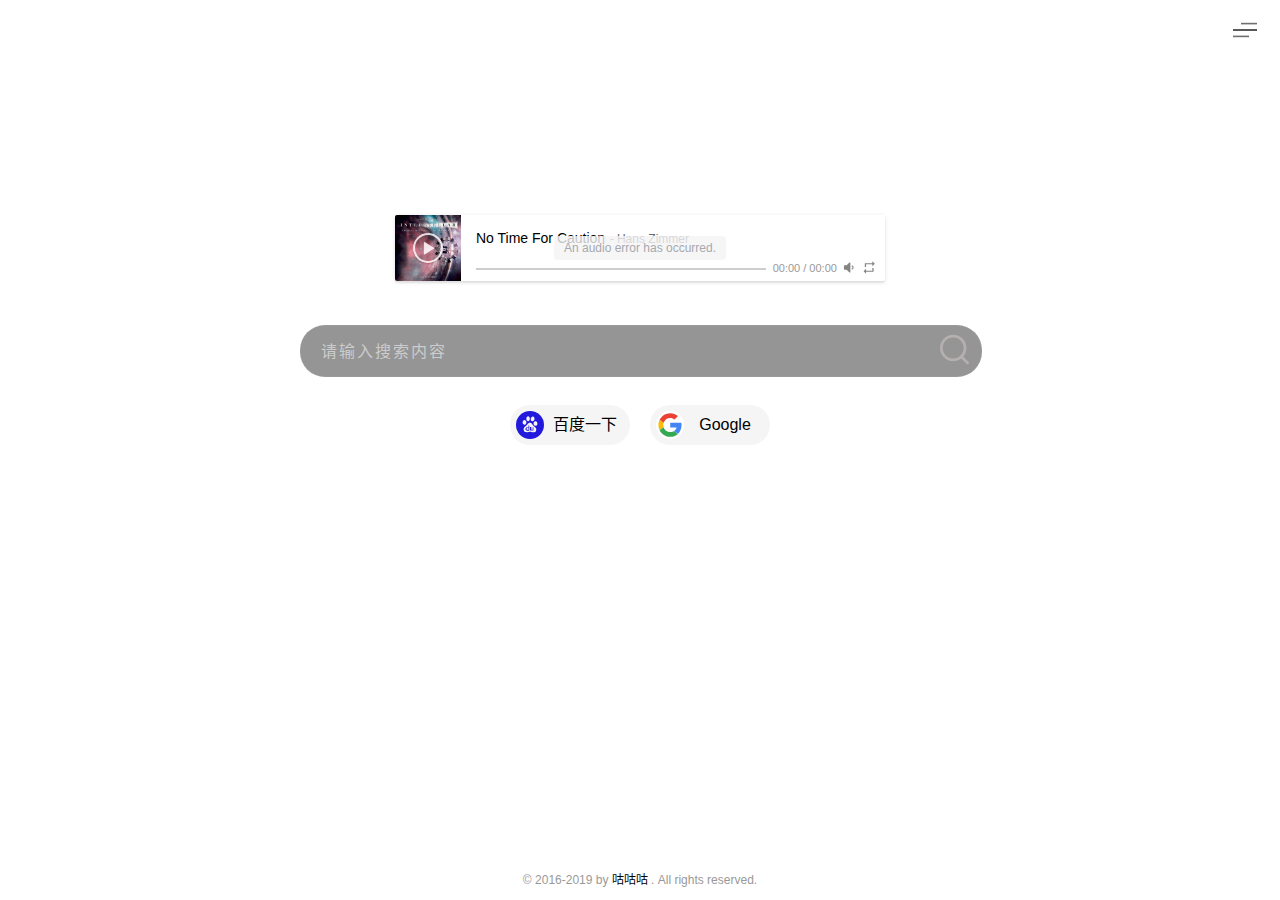
==== commit 7e653746: "bg change" ====
--- a/index.html
+++ b/index.html
@@ -70,7 +70,7 @@
             <div class="musicA">
                 <div id="Aplayer1"></div>
             </div>
-            <!--logo<div class="shlogo"></div>
+            <!--logo<div class="shlogo"></div>-->
             <div class="sou">
                 <form action="https://www.baidu.com/s?ie=utf-8" method="get" target="_self">
                     <input class="wd" type="text" placeholder="请输入搜索内容" name="wd" x-webkit-speech lang="zh-CN">
@@ -79,22 +79,10 @@
                         </svg></button>
                 </form>
                 <ul>
-                    <li data-s="baidu" target="_blank"><i style="background-image: url(./icon/baidu.svg);"></i>百度一下</li>
+                    <li data-s="baidu" target="_blank"><i style="background-image: url(./icon/baidu.svg)"></i>百度一下</li>
                     <li data-s="google" target="_blank"><i style="background-image: url(./icon/g.svg);"></i>Google</li>
                 </ul>
-            </div>-->
-            <script>
-                (function () {
-                    var cx = '002108271940120750570:brcnijmavss';
-                    var gcse = document.createElement('script');
-                    gcse.type = 'text/javascript';
-                    gcse.async = true;
-                    gcse.src = 'https://cse.google.com/cse.js?cx=' + cx;
-                    var s = document.getElementsByTagName('script')[0];
-                    s.parentNode.insertBefore(gcse, s);
-                })();
-            </script>
-            <gcse:searchbox-only></gcse:searchbox-only>
+            </div>
         </div>
         <script>
             $(document).ready(function () {
--- a/css/style.css
+++ b/css/style.css
@@ -19,7 +19,7 @@
     height: 100%;
     position: relative;
     overflow: hidden;
-    background: url(../img/bg1.jpg) no-repeat center/cover;
+    background: url(../img/bg.jpg) no-repeat center/cover;
 }
 
 html {
@@ -87,13 +87,14 @@
     margin: 20px auto;
     background: url(../icon/logo.svg) no-repeat center/cover;
 }
+
+.con .shlogo a {
+    width: 100%;
+    display: block;
+    width: 100%;
+    height: 100%;
+}
 */
-.con .shlogo a {
-    width: 100%;
-    display: block;
-    width: 100%;
-    height: 100%;
-}
 
 .con .sou {
     max-width: 680px;
@@ -116,7 +117,8 @@
     width: 100%;
     height: 100%;
     display: block;
-    border: 1px solid #ddd;
+    border: 1px solid rgba(168, 166, 166, 0.295);
+    background: rgba(41, 40, 40, 0.493);
     border-radius: 25px;
     line-height: 100%;
     text-indent: 20px;
@@ -124,9 +126,9 @@
 }
 
 .con .sou form .wd:focus {
-    background: #fff;
-    box-shadow: 0 1px 6px 0 rgba(32, 33, 36, 0.28);
-    border-color: #fff
+    background: rgba(0, 0, 0, 0.719);
+    box-shadow: 0 1px 6px 0 rgba(32, 33, 36, 0.644);
+    border-color: rgba(54, 52, 52, 0.719)
 }
 
 .con .sou form button {
@@ -141,7 +143,7 @@
     font-size: 22px;
     line-height: 40px;
     border-radius: 50%;
-    color: #777;
+    color: rgba(192, 183, 183, 0.774);
 }
 
 .con .sou ul {
@@ -156,7 +158,7 @@
     margin: 0 10px;
     float: left;
     -webkit-tap-highlight-color: transparent;
-    background: #eee;
+    background: rgba(238, 238, 238, 0.603);
     font-size: 16px;
     height: 40px;
     line-height: 40px;
@@ -167,6 +169,9 @@
     border-radius: 20px;
 }
 
+.con .sou ul li:hover {
+    background: rgba(102, 101, 101, 0.767);
+}
 .con .sou ul li:active {
     background: #ddd;
 }
@@ -234,7 +239,10 @@
     margin: 24px auto;
     width: 30px;
     height: 2px;
-    background: #777;
+    background: rgb(49, 49, 49);
+}
+#menu i:hover {
+    background: rgb(0, 0, 0);
 }
 
 #menu i:before {
@@ -242,7 +250,7 @@
     width: 20px;
     height: 2px;
     top: -8px;
-    background: #777;
+    background: rgb(112, 112, 112);
     position: absolute;
     right: 0;
 }
@@ -252,7 +260,7 @@
     width: 20px;
     height: 2px;
     bottom: -8px;
-    background: #777;
+    background: rgb(110, 110, 110);
     position: absolute;
     left: 0;
 }
@@ -293,7 +301,7 @@
     position: absolute;
     right: -7px;
     z-index: 2000;
-    background: #f1f1f1;
+    background: #f1f1f163;
     transition: 0.3s all linear;
 }
 
--- a/css/APlayer.min.css
+++ b/css/APlayer.min.css
@@ -1,3 +1,730 @@
-.aplayer{background:#fff;font-family:Arial,Helvetica,sans-serif;margin:5px;box-shadow:0 2px 2px 0 rgba(0,0,0,.07),0 1px 5px 0 rgba(0,0,0,.1);border-radius:2px;overflow:hidden;-webkit-user-select:none;-moz-user-select:none;-ms-user-select:none;user-select:none;line-height:normal;position:relative}.aplayer *{box-sizing:content-box}.aplayer svg{width:100%;height:100%}.aplayer svg circle,.aplayer svg path{fill:#fff}.aplayer.aplayer-withlist .aplayer-info{border-bottom:1px solid #e9e9e9}.aplayer.aplayer-withlist .aplayer-list{display:block}.aplayer.aplayer-withlist .aplayer-icon-order,.aplayer.aplayer-withlist .aplayer-info .aplayer-controller .aplayer-time .aplayer-icon.aplayer-icon-menu{display:inline}.aplayer.aplayer-withlrc .aplayer-pic{height:90px;width:90px}.aplayer.aplayer-withlrc .aplayer-info{margin-left:90px;height:90px;padding:10px 7px 0}.aplayer.aplayer-withlrc .aplayer-lrc{display:block}.aplayer.aplayer-narrow{width:66px}.aplayer.aplayer-narrow .aplayer-info,.aplayer.aplayer-narrow .aplayer-list{display:none}.aplayer.aplayer-narrow .aplayer-body,.aplayer.aplayer-narrow .aplayer-pic{height:66px;width:66px}.aplayer.aplayer-fixed{position:fixed;bottom:0;left:0;right:0;margin:0;z-index:99;overflow:visible;max-width:400px;box-shadow:none}.aplayer.aplayer-fixed .aplayer-list{margin-bottom:65px;border:1px solid #eee;border-bottom:none}.aplayer.aplayer-fixed .aplayer-body{position:fixed;bottom:0;left:0;right:0;margin:0;z-index:99;background:#fff;padding-right:18px;transition:all .3s ease;max-width:400px}.aplayer.aplayer-fixed .aplayer-lrc{display:block;position:fixed;bottom:10px;left:0;right:0;margin:0;z-index:98;pointer-events:none;text-shadow:-1px -1px 0 #fff}.aplayer.aplayer-fixed .aplayer-lrc:after,.aplayer.aplayer-fixed .aplayer-lrc:before{display:none}.aplayer.aplayer-fixed .aplayer-info{-webkit-transform:scaleX(1);transform:scaleX(1);-webkit-transform-origin:0 0;transform-origin:0 0;transition:all .3s ease;border-bottom:none;border-top:1px solid #e9e9e9}.aplayer.aplayer-fixed .aplayer-info .aplayer-music{width:calc(100% - 105px)}.aplayer.aplayer-fixed .aplayer-miniswitcher{display:block}.aplayer.aplayer-fixed.aplayer-narrow .aplayer-info{display:block;-webkit-transform:scaleX(0);transform:scaleX(0)}.aplayer.aplayer-fixed.aplayer-narrow .aplayer-body{width:66px!important}.aplayer.aplayer-fixed.aplayer-narrow .aplayer-miniswitcher .aplayer-icon{-webkit-transform:rotateY(0);transform:rotateY(0)}.aplayer.aplayer-fixed .aplayer-icon-back,.aplayer.aplayer-fixed .aplayer-icon-forward,.aplayer.aplayer-fixed .aplayer-icon-lrc,.aplayer.aplayer-fixed .aplayer-icon-play{display:inline-block}.aplayer.aplayer-fixed .aplayer-icon-back,.aplayer.aplayer-fixed .aplayer-icon-forward,.aplayer.aplayer-fixed .aplayer-icon-menu,.aplayer.aplayer-fixed .aplayer-icon-play{position:absolute;bottom:27px;width:20px;height:20px}.aplayer.aplayer-fixed .aplayer-icon-back{right:75px}.aplayer.aplayer-fixed .aplayer-icon-play{right:50px}.aplayer.aplayer-fixed .aplayer-icon-forward{right:25px}.aplayer.aplayer-fixed .aplayer-icon-menu{right:0}.aplayer.aplayer-arrow .aplayer-icon-loop,.aplayer.aplayer-arrow .aplayer-icon-order,.aplayer.aplayer-mobile .aplayer-icon-volume-down{display:none}.aplayer.aplayer-loading .aplayer-info .aplayer-controller .aplayer-loading-icon{display:block}.aplayer.aplayer-loading .aplayer-info .aplayer-controller .aplayer-bar-wrap .aplayer-bar .aplayer-played .aplayer-thumb{-webkit-transform:scale(1);transform:scale(1)}.aplayer .aplayer-body{position:relative}.aplayer .aplayer-icon{width:15px;height:15px;border:none;background-color:transparent;outline:none;cursor:pointer;opacity:.8;vertical-align:middle;padding:0;font-size:12px;margin:0;display:inline-block}.aplayer .aplayer-icon path{transition:all .2s ease-in-out}.aplayer .aplayer-icon-back,.aplayer .aplayer-icon-forward,.aplayer .aplayer-icon-lrc,.aplayer .aplayer-icon-order,.aplayer .aplayer-icon-play{display:none}.aplayer .aplayer-icon-lrc-inactivity svg{opacity:.4}.aplayer .aplayer-icon-forward{-webkit-transform:rotate(180deg);transform:rotate(180deg)}.aplayer .aplayer-lrc-content{display:none}.aplayer .aplayer-pic{position:relative;float:left;height:66px;width:66px;background-size:cover;background-position:50%;transition:all .3s ease;cursor:pointer}.aplayer .aplayer-pic:hover .aplayer-button{opacity:1}.aplayer .aplayer-pic .aplayer-button{position:absolute;border-radius:50%;opacity:.8;text-shadow:0 1px 1px rgba(0,0,0,.2);box-shadow:0 1px 1px rgba(0,0,0,.2);background:rgba(0,0,0,.2);transition:all .1s ease}.aplayer .aplayer-pic .aplayer-button path{fill:#fff}.aplayer .aplayer-pic .aplayer-hide{display:none}.aplayer .aplayer-pic .aplayer-play{width:26px;height:26px;border:2px solid #fff;bottom:50%;right:50%;margin:0 -15px -15px 0}.aplayer .aplayer-pic .aplayer-play svg{position:absolute;top:3px;left:4px;height:20px;width:20px}.aplayer .aplayer-pic .aplayer-pause{width:16px;height:16px;border:2px solid #fff;bottom:4px;right:4px}.aplayer .aplayer-pic .aplayer-pause svg{position:absolute;top:2px;left:2px;height:12px;width:12px}.aplayer .aplayer-info{margin-left:66px;padding:14px 7px 0 10px;height:66px;box-sizing:border-box}.aplayer .aplayer-info .aplayer-music{overflow:hidden;white-space:nowrap;text-overflow:ellipsis;margin:0 0 13px 5px;-webkit-user-select:text;-moz-user-select:text;-ms-user-select:text;user-select:text;cursor:default;padding-bottom:2px;height:20px}.aplayer .aplayer-info .aplayer-music .aplayer-title{font-size:14px}.aplayer .aplayer-info .aplayer-music .aplayer-author{font-size:12px;color:#666}.aplayer .aplayer-info .aplayer-controller{position:relative;display:flex}.aplayer .aplayer-info .aplayer-controller .aplayer-bar-wrap{margin:0 0 0 5px;padding:4px 0;cursor:pointer!important;flex:1}.aplayer .aplayer-info .aplayer-controller .aplayer-bar-wrap:hover .aplayer-bar .aplayer-played .aplayer-thumb{-webkit-transform:scale(1);transform:scale(1)}.aplayer .aplayer-info .aplayer-controller .aplayer-bar-wrap .aplayer-bar{position:relative;height:2px;width:100%;background:#cdcdcd}.aplayer .aplayer-info .aplayer-controller .aplayer-bar-wrap .aplayer-bar .aplayer-loaded{position:absolute;left:0;top:0;bottom:0;background:#aaa;height:2px;transition:all .5s ease}.aplayer .aplayer-info .aplayer-controller .aplayer-bar-wrap .aplayer-bar .aplayer-played{position:absolute;left:0;top:0;bottom:0;height:2px}.aplayer .aplayer-info .aplayer-controller .aplayer-bar-wrap .aplayer-bar .aplayer-played .aplayer-thumb{position:absolute;top:0;right:5px;margin-top:-4px;margin-right:-10px;height:10px;width:10px;border-radius:50%;cursor:pointer;transition:all .3s ease-in-out;-webkit-transform:scale(0);transform:scale(0)}.aplayer .aplayer-info .aplayer-controller .aplayer-time{position:relative;right:0;bottom:4px;height:17px;color:#999;font-size:11px;padding-left:7px}.aplayer .aplayer-info .aplayer-controller .aplayer-time .aplayer-time-inner{vertical-align:middle}.aplayer .aplayer-info .aplayer-controller .aplayer-time .aplayer-icon{cursor:pointer;transition:all .2s ease}.aplayer .aplayer-info .aplayer-controller .aplayer-time .aplayer-icon path{fill:#666}.aplayer .aplayer-info .aplayer-controller .aplayer-time .aplayer-icon.aplayer-icon-loop{margin-right:2px}.aplayer .aplayer-info .aplayer-controller .aplayer-time .aplayer-icon:hover path{fill:#000}.aplayer .aplayer-info .aplayer-controller .aplayer-time .aplayer-icon.aplayer-icon-menu,.aplayer .aplayer-info .aplayer-controller .aplayer-time.aplayer-time-narrow .aplayer-icon-menu,.aplayer .aplayer-info .aplayer-controller .aplayer-time.aplayer-time-narrow .aplayer-icon-mode{display:none}.aplayer .aplayer-info .aplayer-controller .aplayer-volume-wrap{position:relative;display:inline-block;margin-left:3px;cursor:pointer!important}.aplayer .aplayer-info .aplayer-controller .aplayer-volume-wrap:hover .aplayer-volume-bar-wrap{height:40px}.aplayer .aplayer-info .aplayer-controller .aplayer-volume-wrap .aplayer-volume-bar-wrap{position:absolute;bottom:15px;right:-3px;width:25px;height:0;z-index:99;overflow:hidden;transition:all .2s ease-in-out}.aplayer .aplayer-info .aplayer-controller .aplayer-volume-wrap .aplayer-volume-bar-wrap.aplayer-volume-bar-wrap-active{height:40px}.aplayer .aplayer-info .aplayer-controller .aplayer-volume-wrap .aplayer-volume-bar-wrap .aplayer-volume-bar{position:absolute;bottom:0;right:10px;width:5px;height:35px;background:#aaa;border-radius:2.5px;overflow:hidden}.aplayer .aplayer-info .aplayer-controller .aplayer-volume-wrap .aplayer-volume-bar-wrap .aplayer-volume-bar .aplayer-volume{position:absolute;bottom:0;right:0;width:5px;transition:all .1s ease}.aplayer .aplayer-info .aplayer-controller .aplayer-loading-icon{display:none}.aplayer .aplayer-info .aplayer-controller .aplayer-loading-icon svg{position:absolute;-webkit-animation:rotate 1s linear infinite;animation:rotate 1s linear infinite}.aplayer .aplayer-lrc{display:none;position:relative;height:30px;text-align:center;overflow:hidden;margin:-10px 0 7px}.aplayer .aplayer-lrc:before{top:0;height:10%;background:linear-gradient(180deg,#fff 0,hsla(0,0%,100%,0));filter:progid:DXImageTransform.Microsoft.gradient(startColorstr="#ffffff",endColorstr="#00ffffff",GradientType=0)}.aplayer .aplayer-lrc:after,.aplayer .aplayer-lrc:before{position:absolute;z-index:1;display:block;overflow:hidden;width:100%;content:" "}.aplayer .aplayer-lrc:after{bottom:0;height:33%;background:linear-gradient(180deg,hsla(0,0%,100%,0) 0,hsla(0,0%,100%,.8));filter:progid:DXImageTransform.Microsoft.gradient(startColorstr="#00ffffff",endColorstr="#ccffffff",GradientType=0)}.aplayer .aplayer-lrc p{font-size:12px;color:#666;line-height:16px!important;height:16px!important;padding:0!important;margin:0!important;transition:all .5s ease-out;opacity:.4;overflow:hidden}.aplayer .aplayer-lrc p.aplayer-lrc-current{opacity:1;overflow:visible;height:auto!important;min-height:16px}.aplayer .aplayer-lrc.aplayer-lrc-hide{display:none}.aplayer .aplayer-lrc .aplayer-lrc-contents{width:100%;transition:all .5s ease-out;-webkit-user-select:text;-moz-user-select:text;-ms-user-select:text;user-select:text;cursor:default}.aplayer .aplayer-list{overflow:auto;transition:all .5s ease;will-change:height;display:none;overflow:hidden}.aplayer .aplayer-list.aplayer-list-hide{max-height:0!important}.aplayer .aplayer-list ol{list-style-type:none;margin:0;padding:0;overflow-y:auto}.aplayer .aplayer-list ol::-webkit-scrollbar{width:5px}.aplayer .aplayer-list ol::-webkit-scrollbar-thumb{border-radius:3px;background-color:#eee}.aplayer .aplayer-list ol::-webkit-scrollbar-thumb:hover{background-color:#ccc}.aplayer .aplayer-list ol li{position:relative;height:32px;line-height:32px;padding:0 15px;font-size:12px;border-top:1px solid #e9e9e9;cursor:pointer;transition:all .2s ease;overflow:hidden;margin:0}.aplayer .aplayer-list ol li:first-child{border-top:none}.aplayer .aplayer-list ol li:hover{background:#efefef}.aplayer .aplayer-list ol li.aplayer-list-light{background:#e9e9e9}.aplayer .aplayer-list ol li.aplayer-list-light .aplayer-list-cur{display:inline-block}.aplayer .aplayer-list ol li .aplayer-list-cur{display:none;width:3px;height:22px;position:absolute;left:0;top:5px;cursor:pointer}.aplayer .aplayer-list ol li .aplayer-list-index{color:#666;margin-right:12px;cursor:pointer}.aplayer .aplayer-list ol li .aplayer-list-author{color:#666;float:right;cursor:pointer}.aplayer .aplayer-notice{opacity:0;position:absolute;top:50%;left:50%;-webkit-transform:translate(-50%,-50%);transform:translate(-50%,-50%);font-size:12px;border-radius:4px;padding:5px 10px;transition:all .3s ease-in-out;overflow:hidden;color:#fff;pointer-events:none;background-color:#f4f4f5;color:#909399}.aplayer .aplayer-miniswitcher{display:none;position:absolute;top:0;right:0;bottom:0;height:100%;background:#e6e6e6;width:18px;border-radius:0 2px 2px 0}.aplayer .aplayer-miniswitcher .aplayer-icon{height:100%;width:100%;-webkit-transform:rotateY(180deg);transform:rotateY(180deg);transition:all .3s ease}.aplayer .aplayer-miniswitcher .aplayer-icon path{fill:#666}.aplayer .aplayer-miniswitcher .aplayer-icon:hover path{fill:#000}@-webkit-keyframes aplayer-roll{0%{left:0}to{left:-100%}}@keyframes aplayer-roll{0%{left:0}to{left:-100%}}@-webkit-keyframes rotate{0%{-webkit-transform:rotate(0);transform:rotate(0)}to{-webkit-transform:rotate(1turn);transform:rotate(1turn)}}@keyframes rotate{0%{-webkit-transform:rotate(0);transform:rotate(0)}to{-webkit-transform:rotate(1turn);transform:rotate(1turn)}}
+.aplayer {
+    background: rgba(255, 255, 255, 0.349);
+    font-family: Arial, Helvetica, sans-serif;
+    margin: 5px;
+    box-shadow: 0 2px 2px 0 rgba(0, 0, 0, .07), 0 1px 5px 0 rgba(0, 0, 0, .1);
+    border-radius: 2px;
+    overflow: hidden;
+    -webkit-user-select: none;
+    -moz-user-select: none;
+    -ms-user-select: none;
+    user-select: none;
+    line-height: normal;
+    position: relative
+}
+
+.aplayer * {
+    box-sizing: content-box
+}
+
+.aplayer svg {
+    width: 100%;
+    height: 100%
+}
+
+.aplayer svg circle,
+.aplayer svg path {
+    fill: rgba(255, 255, 255, 0.466)
+}
+
+.aplayer.aplayer-withlist .aplayer-info {
+    border-bottom: 1px solid #e9e9e98f
+}
+
+.aplayer.aplayer-withlist .aplayer-list {
+    display: block
+}
+
+.aplayer.aplayer-withlist .aplayer-icon-order,
+.aplayer.aplayer-withlist .aplayer-info .aplayer-controller .aplayer-time .aplayer-icon.aplayer-icon-menu {
+    display: inline
+}
+
+.aplayer.aplayer-withlrc .aplayer-pic {
+    height: 90px;
+    width: 90px
+}
+
+.aplayer.aplayer-withlrc .aplayer-info {
+    margin-left: 90px;
+    height: 90px;
+    padding: 10px 7px 0
+}
+
+.aplayer.aplayer-withlrc .aplayer-lrc {
+    display: block
+}
+
+.aplayer.aplayer-narrow {
+    width: 66px
+}
+
+.aplayer.aplayer-narrow .aplayer-info,
+.aplayer.aplayer-narrow .aplayer-list {
+    display: none
+}
+
+.aplayer.aplayer-narrow .aplayer-body,
+.aplayer.aplayer-narrow .aplayer-pic {
+    height: 66px;
+    width: 66px
+}
+
+.aplayer.aplayer-fixed {
+    position: fixed;
+    bottom: 0;
+    left: 0;
+    right: 0;
+    margin: 0;
+    z-index: 99;
+    overflow: visible;
+    max-width: 400px;
+    box-shadow: none
+}
+
+.aplayer.aplayer-fixed .aplayer-list {
+    margin-bottom: 65px;
+    border: 1px solid rgba(238, 238, 238, 0.479);
+    border-bottom: none
+}
+
+.aplayer.aplayer-fixed .aplayer-body {
+    position: fixed;
+    bottom: 0;
+    left: 0;
+    right: 0;
+    margin: 0;
+    z-index: 99;
+    background: rgba(255, 255, 255, 0.253);
+    padding-right: 18px;
+    transition: all .3s ease;
+    max-width: 400px
+}
+
+.aplayer.aplayer-fixed .aplayer-lrc {
+    display: block;
+    position: fixed;
+    bottom: 10px;
+    left: 0;
+    right: 0;
+    margin: 0;
+    z-index: 98;
+    pointer-events: none;
+    text-shadow: -1px -1px 0 rgba(255, 255, 255, 0.829)
+}
+
+.aplayer.aplayer-fixed .aplayer-lrc:after,
+.aplayer.aplayer-fixed .aplayer-lrc:before {
+    display: none
+}
+
+.aplayer.aplayer-fixed .aplayer-info {
+    -webkit-transform: scaleX(1);
+    transform: scaleX(1);
+    -webkit-transform-origin: 0 0;
+    transform-origin: 0 0;
+    transition: all .3s ease;
+    border-bottom: none;
+    border-top: 1px solid #e9e9e97c
+}
+
+.aplayer.aplayer-fixed .aplayer-info .aplayer-music {
+    width: calc(100% - 105px)
+}
+
+.aplayer.aplayer-fixed .aplayer-miniswitcher {
+    display: block
+}
+
+.aplayer.aplayer-fixed.aplayer-narrow .aplayer-info {
+    display: block;
+    -webkit-transform: scaleX(0);
+    transform: scaleX(0)
+}
+
+.aplayer.aplayer-fixed.aplayer-narrow .aplayer-body {
+    width: 66px !important
+}
+
+.aplayer.aplayer-fixed.aplayer-narrow .aplayer-miniswitcher .aplayer-icon {
+    -webkit-transform: rotateY(0);
+    transform: rotateY(0)
+}
+
+.aplayer.aplayer-fixed .aplayer-icon-back,
+.aplayer.aplayer-fixed .aplayer-icon-forward,
+.aplayer.aplayer-fixed .aplayer-icon-lrc,
+.aplayer.aplayer-fixed .aplayer-icon-play {
+    display: inline-block
+}
+
+.aplayer.aplayer-fixed .aplayer-icon-back,
+.aplayer.aplayer-fixed .aplayer-icon-forward,
+.aplayer.aplayer-fixed .aplayer-icon-menu,
+.aplayer.aplayer-fixed .aplayer-icon-play {
+    position: absolute;
+    bottom: 27px;
+    width: 20px;
+    height: 20px
+}
+
+.aplayer.aplayer-fixed .aplayer-icon-back {
+    right: 75px
+}
+
+.aplayer.aplayer-fixed .aplayer-icon-play {
+    right: 50px
+}
+
+.aplayer.aplayer-fixed .aplayer-icon-forward {
+    right: 25px
+}
+
+.aplayer.aplayer-fixed .aplayer-icon-menu {
+    right: 0
+}
+
+.aplayer.aplayer-arrow .aplayer-icon-loop,
+.aplayer.aplayer-arrow .aplayer-icon-order,
+.aplayer.aplayer-mobile .aplayer-icon-volume-down {
+    display: none
+}
+
+.aplayer.aplayer-loading .aplayer-info .aplayer-controller .aplayer-loading-icon {
+    display: block
+}
+
+.aplayer.aplayer-loading .aplayer-info .aplayer-controller .aplayer-bar-wrap .aplayer-bar .aplayer-played .aplayer-thumb {
+    -webkit-transform: scale(1);
+    transform: scale(1)
+}
+
+.aplayer .aplayer-body {
+    position: relative
+}
+
+.aplayer .aplayer-icon {
+    width: 15px;
+    height: 15px;
+    border: none;
+    background-color: transparent;
+    outline: none;
+    cursor: pointer;
+    opacity: .8;
+    vertical-align: middle;
+    padding: 0;
+    font-size: 12px;
+    margin: 0;
+    display: inline-block
+}
+
+.aplayer .aplayer-icon path {
+    transition: all .2s ease-in-out
+}
+
+.aplayer .aplayer-icon-back,
+.aplayer .aplayer-icon-forward,
+.aplayer .aplayer-icon-lrc,
+.aplayer .aplayer-icon-order,
+.aplayer .aplayer-icon-play {
+    display: none
+}
+
+.aplayer .aplayer-icon-lrc-inactivity svg {
+    opacity: .4
+}
+
+.aplayer .aplayer-icon-forward {
+    -webkit-transform: rotate(180deg);
+    transform: rotate(180deg)
+}
+
+.aplayer .aplayer-lrc-content {
+    display: none
+}
+
+.aplayer .aplayer-pic {
+    position: relative;
+    float: left;
+    height: 66px;
+    width: 66px;
+    background-size: cover;
+    background-position: 50%;
+    transition: all .3s ease;
+    cursor: pointer
+}
+
+.aplayer .aplayer-pic:hover .aplayer-button {
+    opacity: 1
+}
+
+.aplayer .aplayer-pic .aplayer-button {
+    position: absolute;
+    border-radius: 50%;
+    opacity: .8;
+    text-shadow: 0 1px 1px rgba(0, 0, 0, .2);
+    box-shadow: 0 1px 1px rgba(0, 0, 0, .2);
+    background: rgba(0, 0, 0, .2);
+    transition: all .1s ease
+}
+
+.aplayer .aplayer-pic .aplayer-button path {
+    fill: #fff
+}
+
+.aplayer .aplayer-pic .aplayer-hide {
+    display: none
+}
+
+.aplayer .aplayer-pic .aplayer-play {
+    width: 26px;
+    height: 26px;
+    border: 2px solid #fff;
+    bottom: 50%;
+    right: 50%;
+    margin: 0 -15px -15px 0
+}
+
+.aplayer .aplayer-pic .aplayer-play svg {
+    position: absolute;
+    top: 3px;
+    left: 4px;
+    height: 20px;
+    width: 20px
+}
+
+.aplayer .aplayer-pic .aplayer-pause {
+    width: 16px;
+    height: 16px;
+    border: 2px solid #fff;
+    bottom: 4px;
+    right: 4px
+}
+
+.aplayer .aplayer-pic .aplayer-pause svg {
+    position: absolute;
+    top: 2px;
+    left: 2px;
+    height: 12px;
+    width: 12px
+}
+
+.aplayer .aplayer-info {
+    margin-left: 66px;
+    padding: 14px 7px 0 10px;
+    height: 66px;
+    box-sizing: border-box
+}
+
+.aplayer .aplayer-info .aplayer-music {
+    overflow: hidden;
+    white-space: nowrap;
+    text-overflow: ellipsis;
+    margin: 0 0 13px 5px;
+    -webkit-user-select: text;
+    -moz-user-select: text;
+    -ms-user-select: text;
+    user-select: text;
+    cursor: default;
+    padding-bottom: 2px;
+    height: 20px
+}
+
+.aplayer .aplayer-info .aplayer-music .aplayer-title {
+    font-size: 14px
+}
+
+.aplayer .aplayer-info .aplayer-music .aplayer-author {
+    font-size: 12px;
+    color: #666
+}
+
+.aplayer .aplayer-info .aplayer-controller {
+    position: relative;
+    display: flex
+}
+
+.aplayer .aplayer-info .aplayer-controller .aplayer-bar-wrap {
+    margin: 0 0 0 5px;
+    padding: 4px 0;
+    cursor: pointer !important;
+    flex: 1
+}
+
+.aplayer .aplayer-info .aplayer-controller .aplayer-bar-wrap:hover .aplayer-bar .aplayer-played .aplayer-thumb {
+    -webkit-transform: scale(1);
+    transform: scale(1)
+}
+
+.aplayer .aplayer-info .aplayer-controller .aplayer-bar-wrap .aplayer-bar {
+    position: relative;
+    height: 2px;
+    width: 100%;
+    background: #cdcdcd
+}
+
+.aplayer .aplayer-info .aplayer-controller .aplayer-bar-wrap .aplayer-bar .aplayer-loaded {
+    position: absolute;
+    left: 0;
+    top: 0;
+    bottom: 0;
+    background: #aaa;
+    height: 2px;
+    transition: all .5s ease
+}
+
+.aplayer .aplayer-info .aplayer-controller .aplayer-bar-wrap .aplayer-bar .aplayer-played {
+    position: absolute;
+    left: 0;
+    top: 0;
+    bottom: 0;
+    height: 2px
+}
+
+.aplayer .aplayer-info .aplayer-controller .aplayer-bar-wrap .aplayer-bar .aplayer-played .aplayer-thumb {
+    position: absolute;
+    top: 0;
+    right: 5px;
+    margin-top: -4px;
+    margin-right: -10px;
+    height: 10px;
+    width: 10px;
+    border-radius: 50%;
+    cursor: pointer;
+    transition: all .3s ease-in-out;
+    -webkit-transform: scale(0);
+    transform: scale(0)
+}
+
+.aplayer .aplayer-info .aplayer-controller .aplayer-time {
+    position: relative;
+    right: 0;
+    bottom: 4px;
+    height: 17px;
+    color: #999;
+    font-size: 11px;
+    padding-left: 7px
+}
+
+.aplayer .aplayer-info .aplayer-controller .aplayer-time .aplayer-time-inner {
+    vertical-align: middle
+}
+
+.aplayer .aplayer-info .aplayer-controller .aplayer-time .aplayer-icon {
+    cursor: pointer;
+    transition: all .2s ease
+}
+
+.aplayer .aplayer-info .aplayer-controller .aplayer-time .aplayer-icon path {
+    fill: #666
+}
+
+.aplayer .aplayer-info .aplayer-controller .aplayer-time .aplayer-icon.aplayer-icon-loop {
+    margin-right: 2px
+}
+
+.aplayer .aplayer-info .aplayer-controller .aplayer-time .aplayer-icon:hover path {
+    fill: #000
+}
+
+.aplayer .aplayer-info .aplayer-controller .aplayer-time .aplayer-icon.aplayer-icon-menu,
+.aplayer .aplayer-info .aplayer-controller .aplayer-time.aplayer-time-narrow .aplayer-icon-menu,
+.aplayer .aplayer-info .aplayer-controller .aplayer-time.aplayer-time-narrow .aplayer-icon-mode {
+    display: none
+}
+
+.aplayer .aplayer-info .aplayer-controller .aplayer-volume-wrap {
+    position: relative;
+    display: inline-block;
+    margin-left: 3px;
+    cursor: pointer !important
+}
+
+.aplayer .aplayer-info .aplayer-controller .aplayer-volume-wrap:hover .aplayer-volume-bar-wrap {
+    height: 40px
+}
+
+.aplayer .aplayer-info .aplayer-controller .aplayer-volume-wrap .aplayer-volume-bar-wrap {
+    position: absolute;
+    bottom: 15px;
+    right: -3px;
+    width: 25px;
+    height: 0;
+    z-index: 99;
+    overflow: hidden;
+    transition: all .2s ease-in-out
+}
+
+.aplayer .aplayer-info .aplayer-controller .aplayer-volume-wrap .aplayer-volume-bar-wrap.aplayer-volume-bar-wrap-active {
+    height: 40px
+}
+
+.aplayer .aplayer-info .aplayer-controller .aplayer-volume-wrap .aplayer-volume-bar-wrap .aplayer-volume-bar {
+    position: absolute;
+    bottom: 0;
+    right: 10px;
+    width: 5px;
+    height: 35px;
+    background: #aaa;
+    border-radius: 2.5px;
+    overflow: hidden
+}
+
+.aplayer .aplayer-info .aplayer-controller .aplayer-volume-wrap .aplayer-volume-bar-wrap .aplayer-volume-bar .aplayer-volume {
+    position: absolute;
+    bottom: 0;
+    right: 0;
+    width: 5px;
+    transition: all .1s ease
+}
+
+.aplayer .aplayer-info .aplayer-controller .aplayer-loading-icon {
+    display: none
+}
+
+.aplayer .aplayer-info .aplayer-controller .aplayer-loading-icon svg {
+    position: absolute;
+    -webkit-animation: rotate 1s linear infinite;
+    animation: rotate 1s linear infinite
+}
+
+.aplayer .aplayer-lrc {
+    display: none;
+    position: relative;
+    height: 30px;
+    text-align: center;
+    overflow: hidden;
+    margin: -10px 0 7px
+}
+
+.aplayer .aplayer-lrc:before {
+    top: 0;
+    height: 10%;
+    background: linear-gradient(180deg, #fff 0, hsla(0, 0%, 100%, 0));
+    filter: progid:DXImageTransform.Microsoft.gradient(startColorstr="#ffffff", endColorstr="#00ffffff", GradientType=0)
+}
+
+.aplayer .aplayer-lrc:after,
+.aplayer .aplayer-lrc:before {
+    position: absolute;
+    z-index: 1;
+    display: block;
+    overflow: hidden;
+    width: 100%;
+    content: " "
+}
+
+.aplayer .aplayer-lrc:after {
+    bottom: 0;
+    height: 33%;
+    background: linear-gradient(180deg, hsla(0, 0%, 100%, 0) 0, hsla(0, 0%, 100%, .8));
+    filter: progid:DXImageTransform.Microsoft.gradient(startColorstr="#00ffffff", endColorstr="#ccffffff", GradientType=0)
+}
+
+.aplayer .aplayer-lrc p {
+    font-size: 12px;
+    color: #666;
+    line-height: 16px !important;
+    height: 16px !important;
+    padding: 0 !important;
+    margin: 0 !important;
+    transition: all .5s ease-out;
+    opacity: .4;
+    overflow: hidden
+}
+
+.aplayer .aplayer-lrc p.aplayer-lrc-current {
+    opacity: 1;
+    overflow: visible;
+    height: auto !important;
+    min-height: 16px
+}
+
+.aplayer .aplayer-lrc.aplayer-lrc-hide {
+    display: none
+}
+
+.aplayer .aplayer-lrc .aplayer-lrc-contents {
+    width: 100%;
+    transition: all .5s ease-out;
+    -webkit-user-select: text;
+    -moz-user-select: text;
+    -ms-user-select: text;
+    user-select: text;
+    cursor: default
+}
+
+.aplayer .aplayer-list {
+    overflow: auto;
+    transition: all .5s ease;
+    will-change: height;
+    display: none;
+    overflow: hidden
+}
+
+.aplayer .aplayer-list.aplayer-list-hide {
+    max-height: 0 !important
+}
+
+.aplayer .aplayer-list ol {
+    list-style-type: none;
+    margin: 0;
+    padding: 0;
+    overflow-y: auto
+}
+
+.aplayer .aplayer-list ol::-webkit-scrollbar {
+    width: 5px
+}
+
+.aplayer .aplayer-list ol::-webkit-scrollbar-thumb {
+    border-radius: 3px;
+    background-color: #eee
+}
+
+.aplayer .aplayer-list ol::-webkit-scrollbar-thumb:hover {
+    background-color: #ccc
+}
+
+.aplayer .aplayer-list ol li {
+    position: relative;
+    height: 32px;
+    line-height: 32px;
+    padding: 0 15px;
+    font-size: 12px;
+    border-top: 1px solid #e9e9e9;
+    cursor: pointer;
+    transition: all .2s ease;
+    overflow: hidden;
+    margin: 0
+}
+
+.aplayer .aplayer-list ol li:first-child {
+    border-top: none
+}
+
+.aplayer .aplayer-list ol li:hover {
+    background: #efefef
+}
+
+.aplayer .aplayer-list ol li.aplayer-list-light {
+    background: #e9e9e9
+}
+
+.aplayer .aplayer-list ol li.aplayer-list-light .aplayer-list-cur {
+    display: inline-block
+}
+
+.aplayer .aplayer-list ol li .aplayer-list-cur {
+    display: none;
+    width: 3px;
+    height: 22px;
+    position: absolute;
+    left: 0;
+    top: 5px;
+    cursor: pointer
+}
+
+.aplayer .aplayer-list ol li .aplayer-list-index {
+    color: #666;
+    margin-right: 12px;
+    cursor: pointer
+}
+
+.aplayer .aplayer-list ol li .aplayer-list-author {
+    color: #666;
+    float: right;
+    cursor: pointer
+}
+
+.aplayer .aplayer-notice {
+    opacity: 0;
+    position: absolute;
+    top: 50%;
+    left: 50%;
+    -webkit-transform: translate(-50%, -50%);
+    transform: translate(-50%, -50%);
+    font-size: 12px;
+    border-radius: 4px;
+    padding: 5px 10px;
+    transition: all .3s ease-in-out;
+    overflow: hidden;
+    color: #fff;
+    pointer-events: none;
+    background-color: #f4f4f5;
+    color: #909399
+}
+
+.aplayer .aplayer-miniswitcher {
+    display: none;
+    position: absolute;
+    top: 0;
+    right: 0;
+    bottom: 0;
+    height: 100%;
+    background: #e6e6e6;
+    width: 18px;
+    border-radius: 0 2px 2px 0
+}
+
+.aplayer .aplayer-miniswitcher .aplayer-icon {
+    height: 100%;
+    width: 100%;
+    -webkit-transform: rotateY(180deg);
+    transform: rotateY(180deg);
+    transition: all .3s ease
+}
+
+.aplayer .aplayer-miniswitcher .aplayer-icon path {
+    fill: #666
+}
+
+.aplayer .aplayer-miniswitcher .aplayer-icon:hover path {
+    fill: #000
+}
+
+@-webkit-keyframes aplayer-roll {
+    0% {
+        left: 0
+    }
+
+    to {
+        left: -100%
+    }
+}
+
+@keyframes aplayer-roll {
+    0% {
+        left: 0
+    }
+
+    to {
+        left: -100%
+    }
+}
+
+@-webkit-keyframes rotate {
+    0% {
+        -webkit-transform: rotate(0);
+        transform: rotate(0)
+    }
+
+    to {
+        -webkit-transform: rotate(1turn);
+        transform: rotate(1turn)
+    }
+}
+
+@keyframes rotate {
+    0% {
+        -webkit-transform: rotate(0);
+        transform: rotate(0)
+    }
+
+    to {
+        -webkit-transform: rotate(1turn);
+        transform: rotate(1turn)
+    }
+}
 
 /*# sourceMappingURL=APlayer.min.css.map*/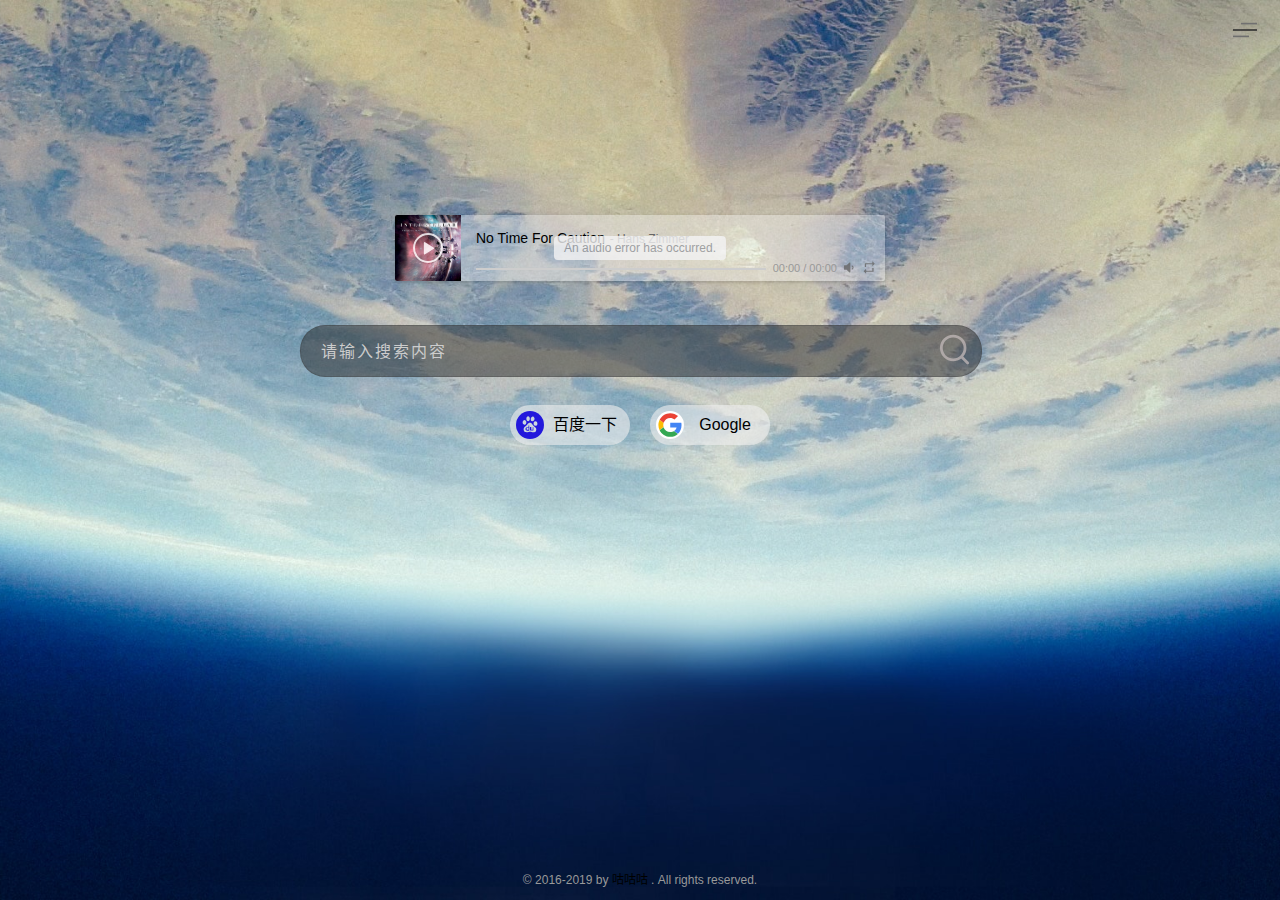
==== commit f4ba63d8: "autoplay" ====
--- a/index.html
+++ b/index.html
@@ -132,7 +132,7 @@
                 ({
                     element: document.getElementById('Aplayer1'),
                     narrow: false,
-                    autoplay: true,
+                    autoplay: false,
                     showlrc: false,
                     music: {
                         title: 'No Time For Caution',
--- a/css/style.css
+++ b/css/style.css
@@ -19,7 +19,7 @@
     height: 100%;
     position: relative;
     overflow: hidden;
-    background: url(../img/bg.jpg) no-repeat center/cover;
+    background: url(../img/bg2.jpg) no-repeat center/cover;
 }
 
 html {
@@ -117,12 +117,17 @@
     width: 100%;
     height: 100%;
     display: block;
-    border: 1px solid rgba(168, 166, 166, 0.295);
+    border: 1px solid rgba(59, 59, 59, 0.295);
     background: rgba(41, 40, 40, 0.493);
     border-radius: 25px;
     line-height: 100%;
     text-indent: 20px;
     font-size: 18px;
+}
+
+.con .sou form input {
+    color: #fff;
+    font-size: 16px;
 }
 
 .con .sou form .wd:focus {
